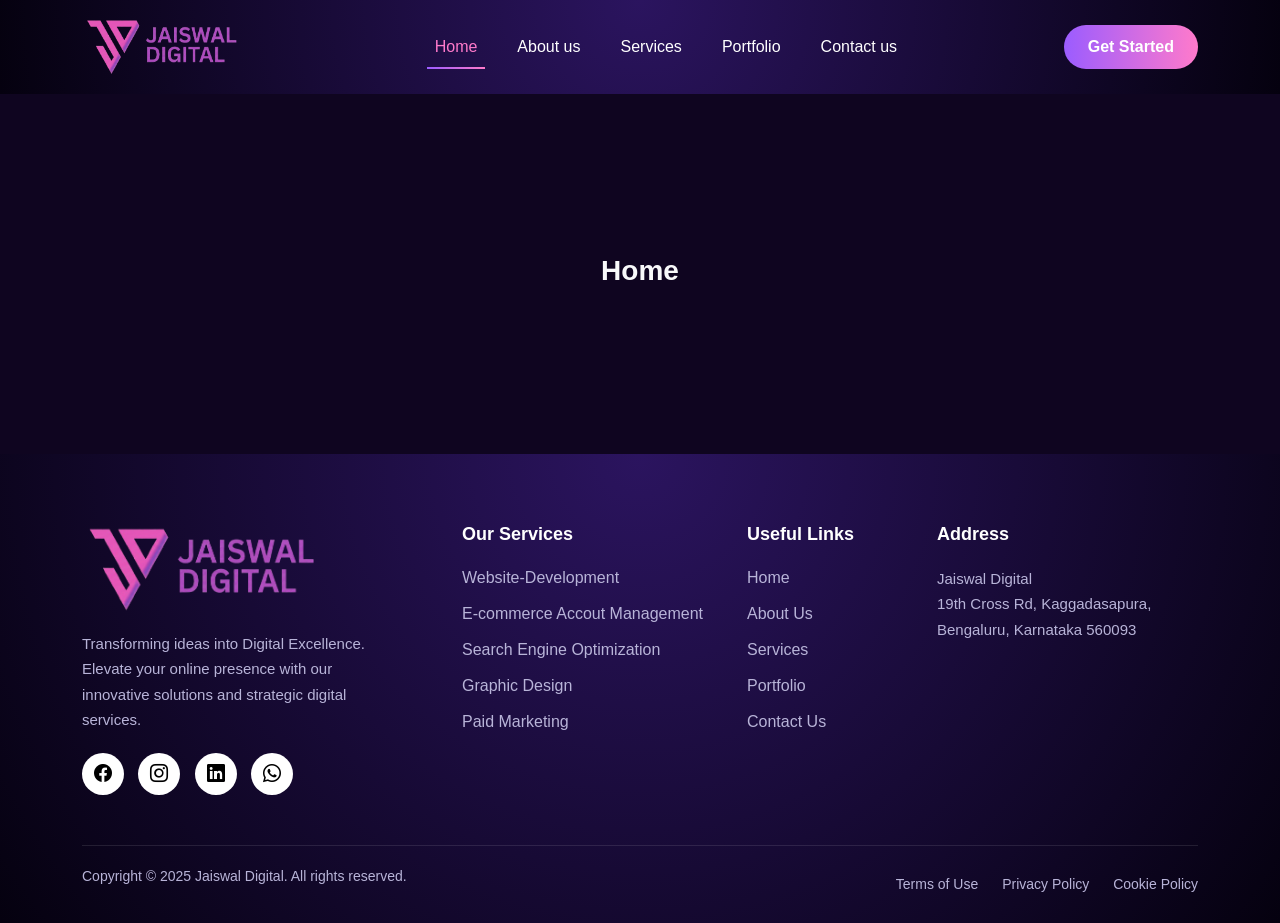
==== index.html @ f34f2f8d "create about and service page" ====
<!DOCTYPE html>
<html lang="en">

<head>
  <meta charset="UTF-8" />
  <meta http-equiv="X-UA-Compatible" content="IE=edge" />
  <meta name="viewport" content="width=device-width, initial-scale=1.0" />
  <meta name="description" content="Digital Marketing Agency and Ecommerce Management Services | Call now!" />
  <title>
    Digital Marketing Agency and Ecommerce Management Services | Jaiswal
    Digital
  </title>
  <link rel="icon" href="assets/images/favicon.ico" />
  <link rel="stylesheet" href="assets/css/bootstrap.min.css" />
  <link rel="stylesheet" href="assets/css/style.css" />
  <link href="https://cdn.jsdelivr.net/npm/bootstrap-icons/font/bootstrap-icons.css" rel="stylesheet" />
</head>

<body>
  <header class="header">
    <nav class="navbar navbar-expand-lg py-0">
      <div class="container">
        <!-- Logo -->
        <a class="navbar-brand d-flex align-items-center" href="index.html">
          <img src="assets/images/jaiswal-digital-logo.png" alt="Logo" class="logo" />
        </a>

        <!-- Mobile Toggle -->
        <button class="navbar-toggler text-white" type="button" data-bs-toggle="collapse" data-bs-target="#mainNavbar">
          <span class="navbar-toggler-icon"></span>
        </button>

        <!-- Menu -->
        <div class="collapse navbar-collapse justify-content-center" id="mainNavbar">
          <ul class="navbar-nav gap-lg-4">
            <li class="nav-item">
              <a class="nav-link active" href="index.html">Home</a>
            </li>

            <li class="nav-item">
              <a class="nav-link" href="about.html">About us</a>
            </li>

            <li class="nav-item">
              <a class="nav-link" href="services.html">Services</a>
            </li>

            <!-- <li class="nav-item dropdown">
                <a
                  class="nav-link dropdown-toggle"
                  href="#"
                  role="button"
                  data-bs-toggle="dropdown"
                >
                  Services
                </a>
                <ul class="dropdown-menu custom-dropdown">
                  <li>
                    <a class="dropdown-item" href="#">Website-Development</a>
                  </li>
                  <li>
                    <a class="dropdown-item" href="#"
                      >E-commerce Accout Management</a
                    >
                  </li>
                  <li>
                    <a class="dropdown-item" href="#">Graphic Designing</a>
                  </li>
                  <li>
                    <a class="dropdown-item" href="#"
                      >Search Engine Optimization</a
                    >
                  </li>
                  <li>
                    <a class="dropdown-item" href="#">Social Media Marketing</a>
                  </li>
                  <li><a class="dropdown-item" href="#">Paid Marketing</a></li>
                </ul>
              </li> -->

            <li class="nav-item">
              <a class="nav-link" href="portfolio.html">Portfolio</a>
            </li>

            <li class="nav-item">
              <a class="nav-link" href="contact.html">Contact us</a>
            </li>
          </ul>
        </div>

        <!-- Button -->
        <div class="d-none d-lg-block">
          <a href="#" class="btn gradient-btn">Get Started</a>
        </div>
      </div>
    </nav>
  </header>

  <Section class="hero-section min-vh-40 d-flex align-items-center">
    <div class=" container">
      <div class="row">
        <div class="col-12 text-center">
          <h1 class=" fs-3 text-light">Home</h1>
        </div>
      </div>
    </div>
  </Section>

  <footer class="footer">
    <div class="container">
      <div class="row gy-4">
        <!-- Brand Column -->
        <div class="col-lg-4 col-md-6">
          <div class="footer-brand">
            <div class="d-flex align-items-center mb-3">
              <img src="assets/images/jaiswal-digital-logo.png" alt="Jaiswal-digital" class="footer-logo" />
            </div>

            <p class="footer-text pe-lg-5">
              Transforming ideas into Digital Excellence. Elevate your online
              presence with our innovative solutions and strategic digital
              services.
            </p>

            <div class="footer-social">
              <a href="#"><i class="bi bi-facebook"></i></a>
              <a href="#"><i class="bi bi-instagram"></i></a>
              <a href="#"><i class="bi bi-linkedin"></i></a>
              <a href="#"><i class="bi bi-whatsapp"></i></a>
            </div>
          </div>
        </div>

        <!-- Services -->
        <div class="col-lg-3 col-md-6">
          <h5 class="footer-title">Our Services</h5>
          <ul class="footer-links">
            <li><a href="#">Website-Development</a></li>
            <li><a href="#">E-commerce Accout Management</a></li>
            <li><a href="#">Search Engine Optimization</a></li>
            <li><a href="#">Graphic Design</a></li>
            <li><a href="#">Paid Marketing</a></li>
          </ul>
        </div>

        <!-- Support -->
        <div class="col-lg-2 col-md-6">
          <h5 class="footer-title">Useful Links</h5>
          <ul class="footer-links">
            <li><a href="#">Home</a></li>
            <li><a href="#">About Us</a></li>
            <li><a href="#">Services</a></li>
            <li><a href="#">Portfolio</a></li>
            <li><a href="#">Contact Us</a></li>
          </ul>
        </div>

        <!-- Company -->
        <div class="col-lg-3 col-md-6">
          <h5 class="footer-title">Address</h5>
          <p class="footer-text">
            Jaiswal Digital <br />19th Cross Rd, Kaggadasapura,<br /> Bengaluru, Karnataka 560093
          </p>
        </div>
      </div>

      <!-- Bottom Bar -->
      <div class="footer-bottom">
        <p>Copyright © 2025 Jaiswal Digital. All rights reserved.</p>
        <div class="footer-policy">
          <a href="#">Terms of Use</a>
          <a href="#">Privacy Policy</a>
          <a href="#">Cookie Policy</a>
        </div>
      </div>
    </div>
  </footer>

  <script src="assets/js/bootstrap.bundle.min.js"></script>
  <script src="assets/js/main.js"></script>
</body>

</html>
---- assets/css/style.css ----
@import url("../fonts/poppins.css");

*,
*::before,
*::after {
    box-sizing: border-box;
    margin: 0;
    padding: 0;
}

body {
    font-family: "Poppins", sans-serif;
    background-color: #0F0520;
}

h1,
h2,
h3 {
    font-weight: 700;
}

p {
    font-weight: 400;
}

.line-through {
    text-decoration: line-through;
}

.text-decoration-none {
    text-decoration: none;
}

.min-vh-40 {
    min-height: 40vh;
}

/* HEADER BACKGROUND */
.header {
    background: radial-gradient(circle at top, #2b145f, #05010f);
    padding: 12px 0;
}

/* LOGO */
.logo {
    width: 10rem;
    height: auto;
    margin-right: 10px;
}

.brand-text {
    font-size: 22px;
    font-weight: 700;
    color: #fff;
}

/* NAV LINKS */
.navbar-nav .nav-link {
    color: #ffffff;
    font-weight: 500;
    position: relative;
}

.navbar-nav .nav-link.active,
.navbar-nav .nav-link:hover {
    color: #ff7acb;
}

.nav-link.active::after {
    content: "";
    position: absolute;
    bottom: -2px;
    left: 0;
    width: 100%;
    height: 2px;
    background: linear-gradient(90deg, #9b5cff, #ff7acb);
}

/* DROPDOWN */
.custom-dropdown {
    background: #2a243d;
    border-radius: 12px;
    padding: 10px;
    border: none;
}

.custom-dropdown .dropdown-item {
    color: #fff;
    padding: 10px 15px;
    border-radius: 8px;
}

.custom-dropdown .dropdown-item:hover {
    background: #3d345c;
    color: #ff7acb;
}

/* BUTTON */
.gradient-btn {
    padding: 10px 24px;
    border-radius: 30px;
    font-weight: 600;
    color: #fff;
    background: linear-gradient(90deg, #9b5cff, #ff7acb);
    border: none;
}

.gradient-btn:hover {
    opacity: 0.9;
    color: #fff;
}

/* MOBILE FIX */
.navbar-toggler {
    border-color: rgba(255, 255, 255, 0.2);
}

/* FOOTER */
.footer {
    background: radial-gradient(circle at top, #2b145f, #05010f);
    padding: 70px 0 0;
    color: #b8b4d8;
}

.footer-logo {
    width: 15rem;
    height: auto;
}

.footer-text {
    font-size: 15px;
    line-height: 1.7;
    margin-bottom: 20px;
}

/* TITLES */
.footer-title {
    color: #ffffff;
    font-size: 18px;
    margin-bottom: 20px;
    font-weight: 600;
}

/* LINKS */
.footer-links {
    list-style: none;
    padding: 0;
}

.footer-links li {
    margin-bottom: 12px;
}

.footer-links a {
    color: #b8b4d8;
    text-decoration: none;
    transition: 0.3s;
}

.footer-links a:hover {
    color: #ff7acb;
}

/* SOCIAL ICONS */
.footer-social a {
    display: inline-flex;
    align-items: center;
    justify-content: center;
    width: 42px;
    height: 42px;
    border-radius: 50%;
    background: #ffffff;
    color: #000;
    margin-right: 10px;
    font-size: 18px;
    transition: 0.3s;
}

.footer-social a:hover {
    background: linear-gradient(90deg, #9b5cff, #ff7acb);
    color: #fff;
}

/* BOTTOM BAR */
.footer-bottom {
    border-top: 1px solid rgba(255, 255, 255, 0.1);
    margin-top: 50px;
    padding: 20px 0;
    display: flex;
    flex-wrap: wrap;
    justify-content: space-between;
    align-items: center;
    font-size: 14px;
}

.footer-policy a {
    color: #b8b4d8;
    margin-left: 20px;
    text-decoration: none;
}

.footer-policy a:hover {
    color: #ff7acb;
}
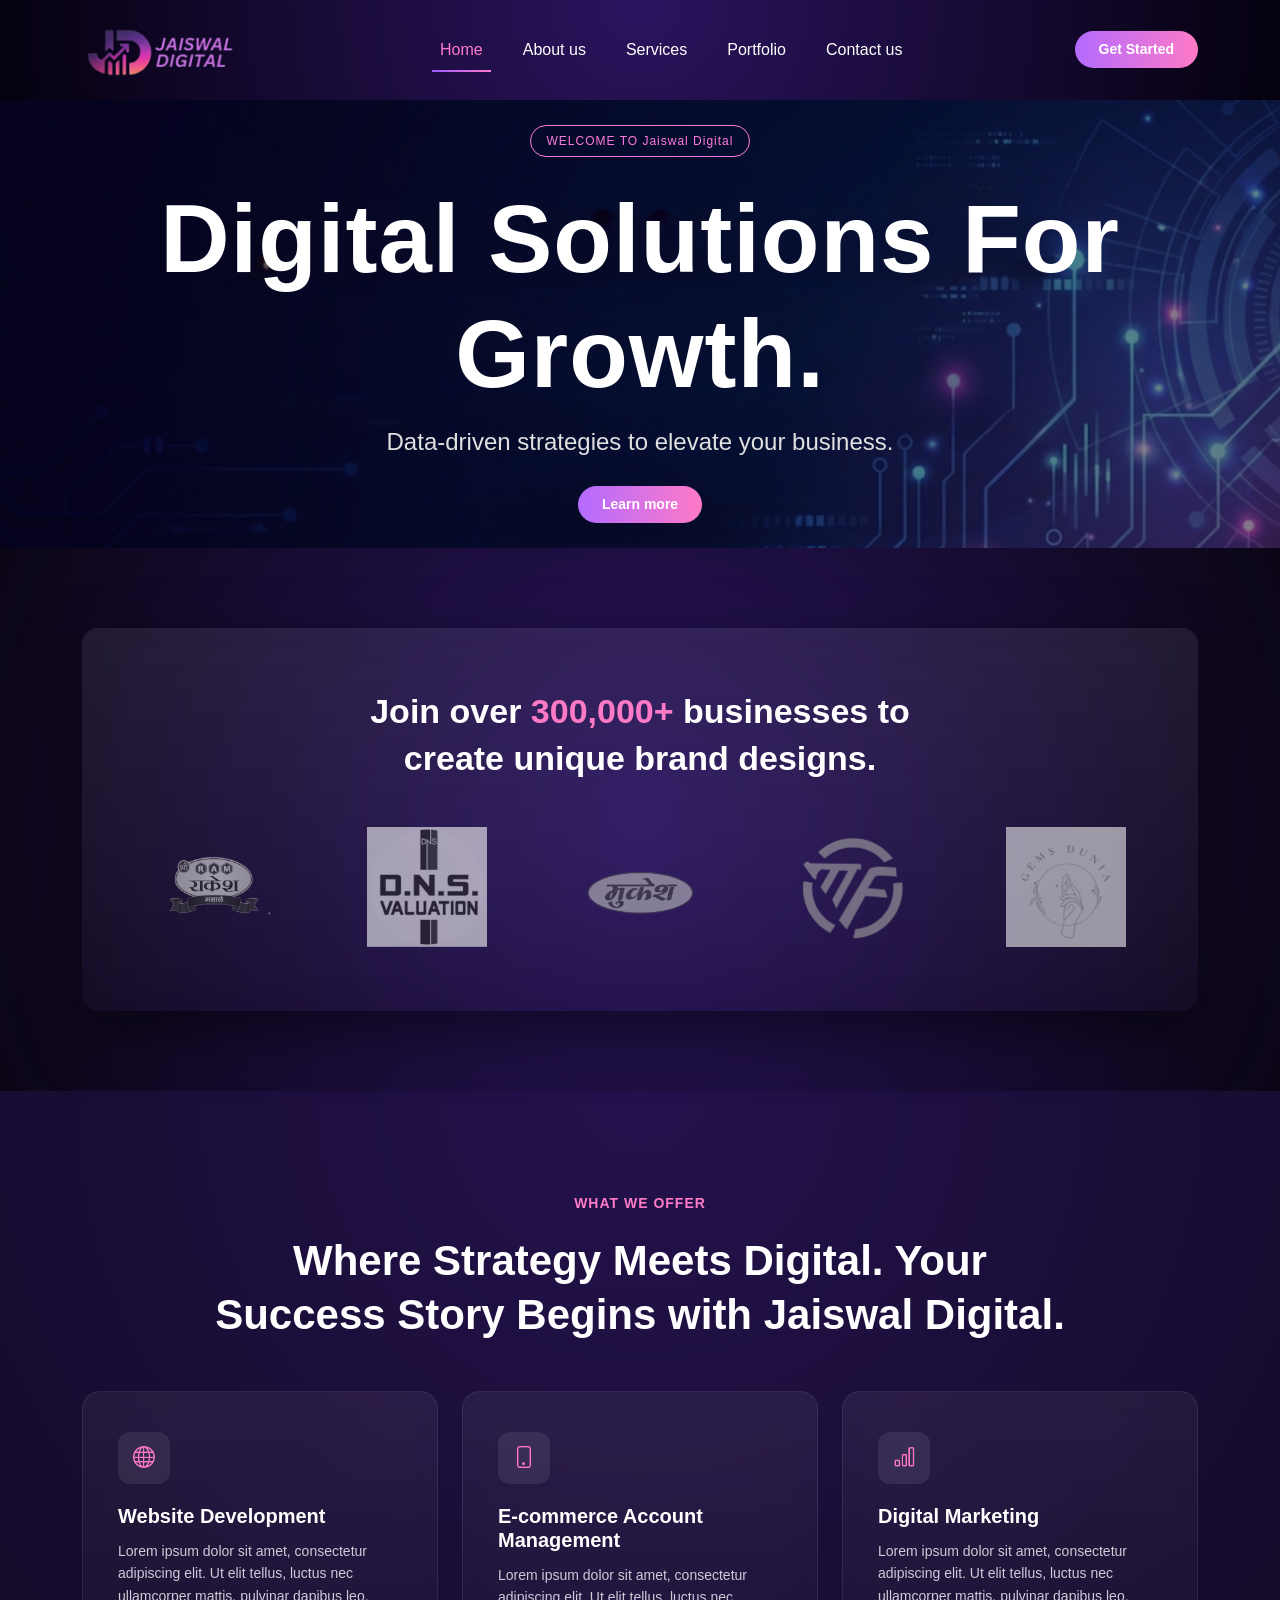
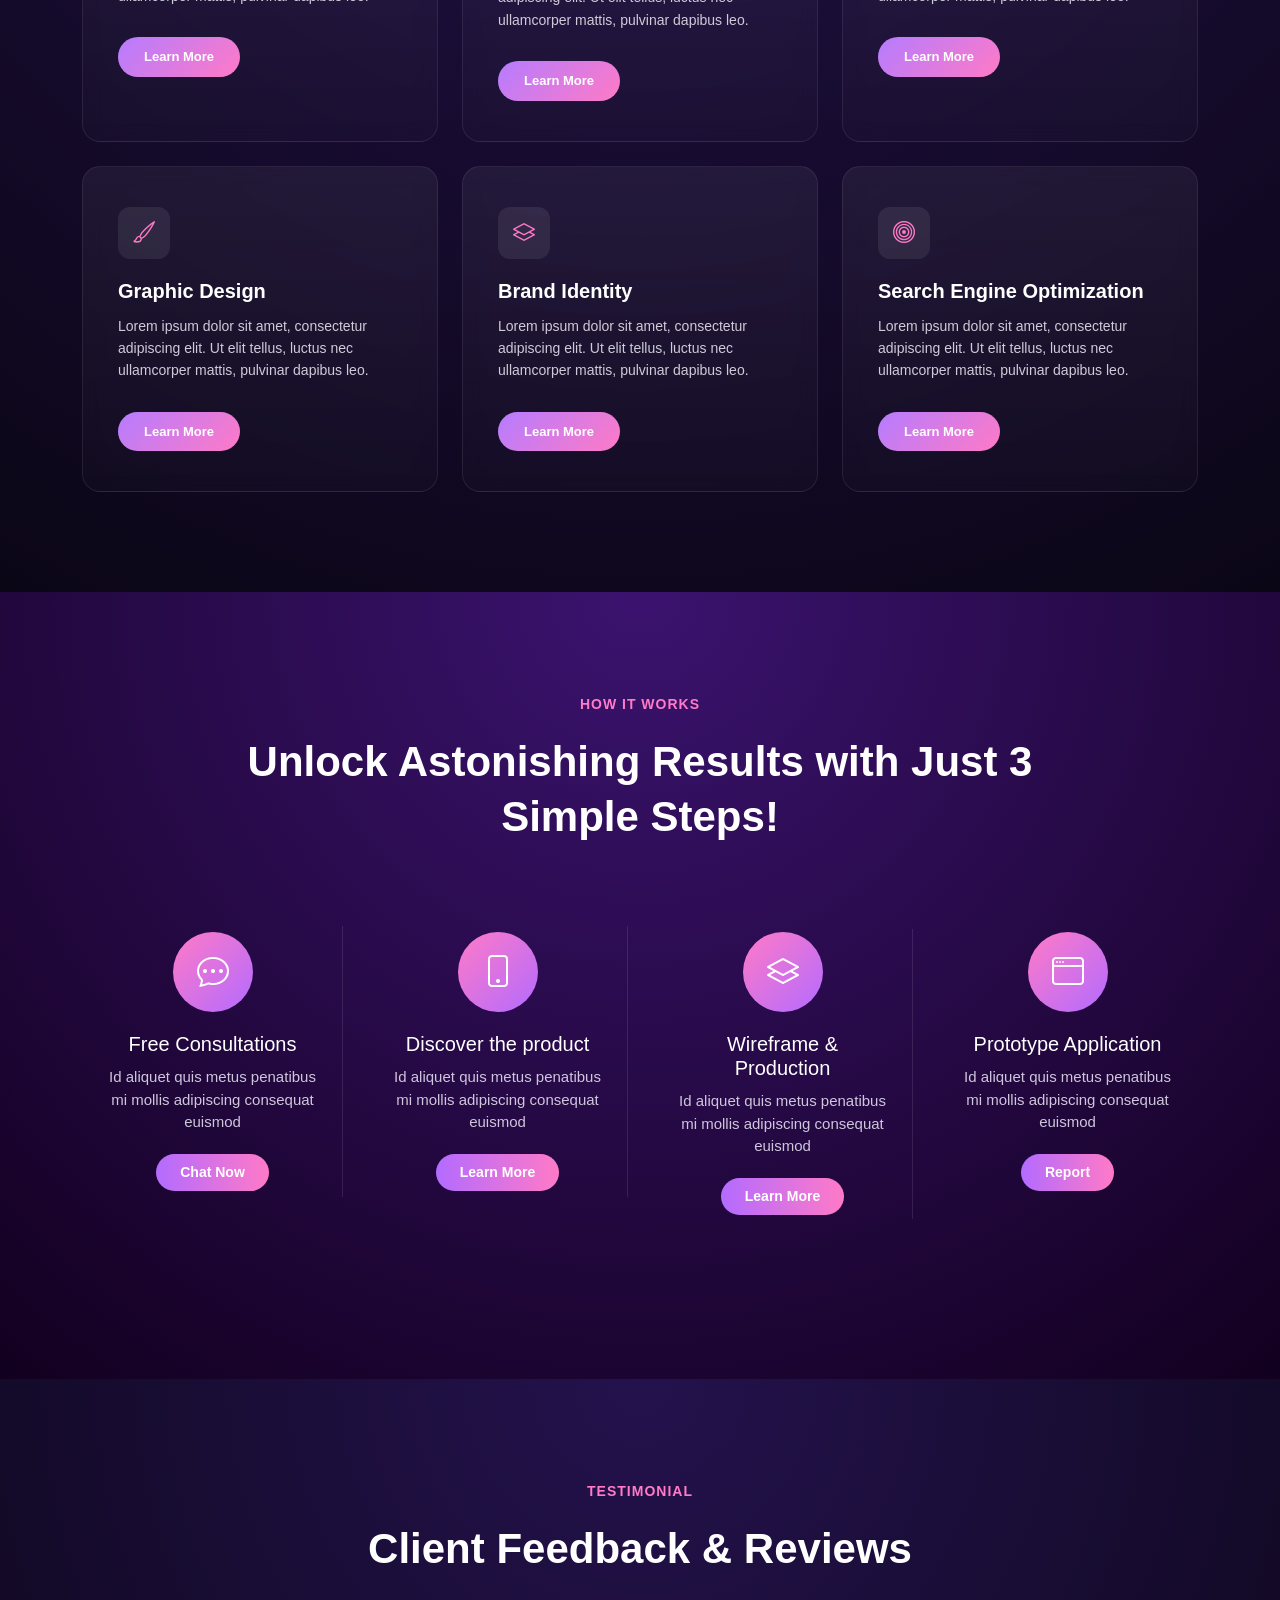
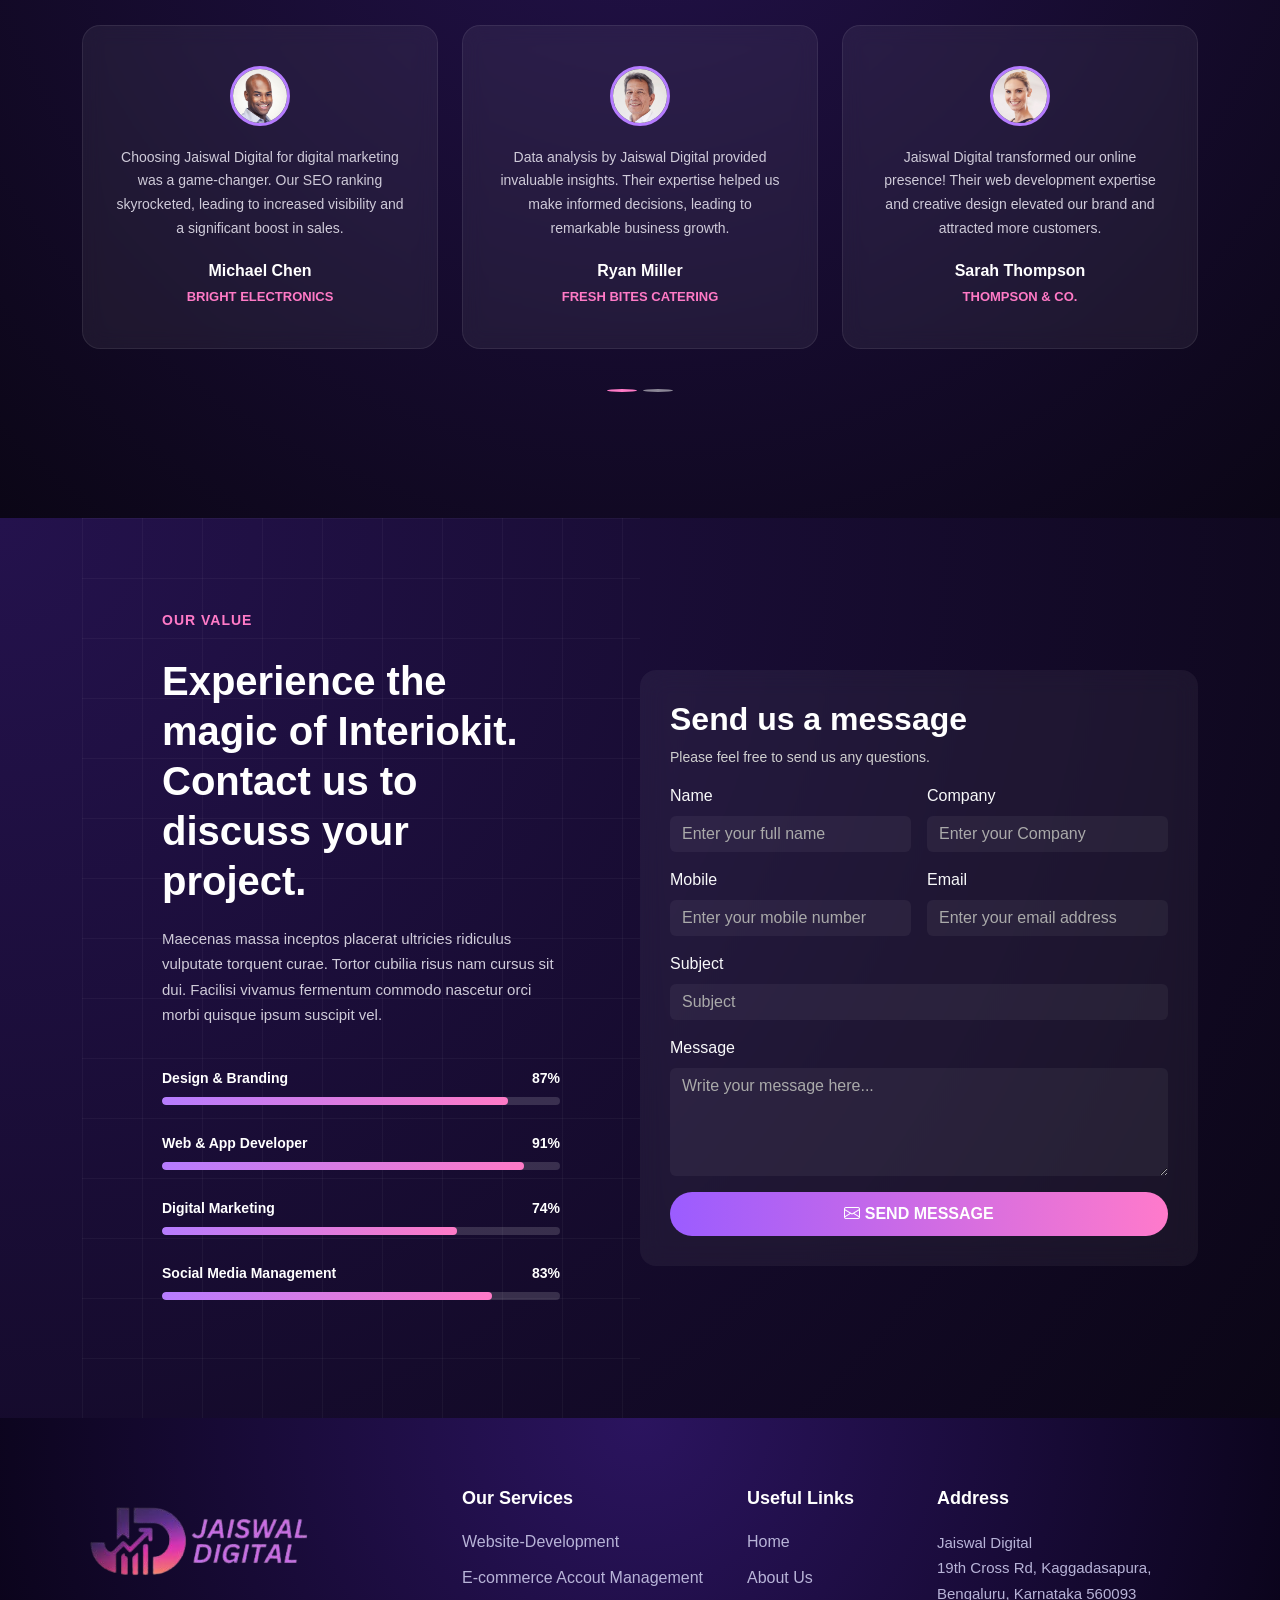
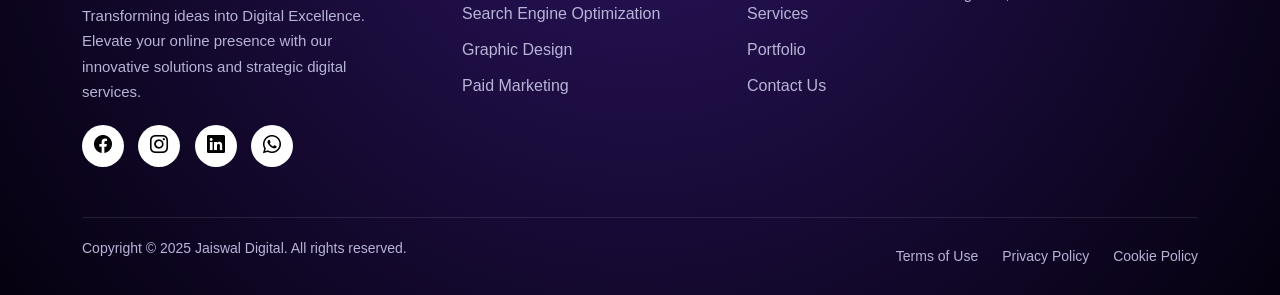
==== commit 92f2d08a: "home page create" ====
--- a/index.html
+++ b/index.html
@@ -1,51 +1,68 @@
 <!DOCTYPE html>
 <html lang="en">
-
-<head>
-  <meta charset="UTF-8" />
-  <meta http-equiv="X-UA-Compatible" content="IE=edge" />
-  <meta name="viewport" content="width=device-width, initial-scale=1.0" />
-  <meta name="description" content="Digital Marketing Agency and Ecommerce Management Services | Call now!" />
-  <title>
-    Digital Marketing Agency and Ecommerce Management Services | Jaiswal
-    Digital
-  </title>
-  <link rel="icon" href="assets/images/favicon.ico" />
-  <link rel="stylesheet" href="assets/css/bootstrap.min.css" />
-  <link rel="stylesheet" href="assets/css/style.css" />
-  <link href="https://cdn.jsdelivr.net/npm/bootstrap-icons/font/bootstrap-icons.css" rel="stylesheet" />
-</head>
-
-<body>
-  <header class="header">
-    <nav class="navbar navbar-expand-lg py-0">
-      <div class="container">
-        <!-- Logo -->
-        <a class="navbar-brand d-flex align-items-center" href="index.html">
-          <img src="assets/images/jaiswal-digital-logo.png" alt="Logo" class="logo" />
-        </a>
-
-        <!-- Mobile Toggle -->
-        <button class="navbar-toggler text-white" type="button" data-bs-toggle="collapse" data-bs-target="#mainNavbar">
-          <span class="navbar-toggler-icon"></span>
-        </button>
-
-        <!-- Menu -->
-        <div class="collapse navbar-collapse justify-content-center" id="mainNavbar">
-          <ul class="navbar-nav gap-lg-4">
-            <li class="nav-item">
-              <a class="nav-link active" href="index.html">Home</a>
-            </li>
-
-            <li class="nav-item">
-              <a class="nav-link" href="about.html">About us</a>
-            </li>
-
-            <li class="nav-item">
-              <a class="nav-link" href="services.html">Services</a>
-            </li>
-
-            <!-- <li class="nav-item dropdown">
+  <head>
+    <meta charset="UTF-8" />
+    <meta http-equiv="X-UA-Compatible" content="IE=edge" />
+    <meta name="viewport" content="width=device-width, initial-scale=1.0" />
+    <meta
+      name="description"
+      content="Digital Marketing Agency and Ecommerce Management Services | Call now!"
+    />
+    <title>
+      Digital Marketing Agency and Ecommerce Management Services | Jaiswal
+      Digital
+    </title>
+    <link rel="icon" href="assets/images/favicon.png" />
+    <link rel="stylesheet" href="assets/css/bootstrap.min.css" />
+    <link rel="stylesheet" href="assets/css/style.css" />
+    <link
+      href="https://cdn.jsdelivr.net/npm/bootstrap-icons/font/bootstrap-icons.css"
+      rel="stylesheet"
+    />
+  </head>
+
+  <body>
+    <header class="header">
+      <nav class="navbar navbar-expand-lg py-0">
+        <div class="container">
+          <!-- Logo -->
+          <a class="navbar-brand d-flex align-items-center" href="index.html">
+            <img
+              src="assets/images/jaiswal-digital-logo.png"
+              alt="Logo"
+              class="logo"
+            />
+          </a>
+
+          <!-- Mobile Toggle -->
+          <button
+            class="navbar-toggler text-white"
+            type="button"
+            data-bs-toggle="collapse"
+            data-bs-target="#mainNavbar"
+          >
+            <span class="navbar-toggler-icon"></span>
+          </button>
+
+          <!-- Menu -->
+          <div
+            class="collapse navbar-collapse justify-content-center"
+            id="mainNavbar"
+          >
+            <ul class="navbar-nav gap-lg-4">
+              <li class="nav-item">
+                <a class="nav-link active" href="index.html">Home</a>
+              </li>
+
+              <li class="nav-item">
+                <a class="nav-link" href="about.html">About us</a>
+              </li>
+
+              <li class="nav-item">
+                <a class="nav-link" href="services.html">Services</a>
+              </li>
+
+              <!-- <li class="nav-item dropdown">
                 <a
                   class="nav-link dropdown-toggle"
                   href="#"
@@ -78,106 +95,573 @@
                 </ul>
               </li> -->
 
-            <li class="nav-item">
-              <a class="nav-link" href="portfolio.html">Portfolio</a>
-            </li>
-
-            <li class="nav-item">
-              <a class="nav-link" href="contact.html">Contact us</a>
-            </li>
-          </ul>
-        </div>
-
-        <!-- Button -->
-        <div class="d-none d-lg-block">
-          <a href="#" class="btn gradient-btn">Get Started</a>
+              <li class="nav-item">
+                <a class="nav-link" href="portfolio.html">Portfolio</a>
+              </li>
+
+              <li class="nav-item">
+                <a class="nav-link" href="contact.html">Contact us</a>
+              </li>
+            </ul>
+          </div>
+
+          <!-- Button -->
+          <div class="d-none d-lg-block">
+            <a href="#" class="btn gradient-btn">Get Started</a>
+          </div>
+        </div>
+      </nav>
+    </header>
+
+    <section
+      class="hero-section min-vh-40 d-flex align-items-center justify-content-center"
+    >
+      <div class="container">
+        <div class="row">
+          <div class="col-12 text-center">
+            <span class="hero-badge mb-4 d-inline-block">
+              WELCOME TO Jaiswal Digital
+            </span>
+            <h1 class="hero-title">Digital Solutions For Growth.</h1>
+            <p class="hero-subtitle">Data-driven strategies to elevate your business.</p>
+            <div class="hero-buttons mt-4">
+              <div class="d-none d-lg-block">
+                <a href="#" class="btn gradient-btn">Learn more</a>
+              </div>
+            </div>
+          </div>
         </div>
       </div>
-    </nav>
-  </header>
-
-  <Section class="hero-section min-vh-40 d-flex align-items-center">
-    <div class=" container">
-      <div class="row">
-        <div class="col-12 text-center">
-          <h1 class=" fs-3 text-light">Home</h1>
-        </div>
+    </section>
+
+    <section class="trusted-section">
+    <div class="container">
+      <div class="trusted-box">
+
+        <h2 class="trusted-title">
+          Join over <span>300,000+</span> businesses to<br>
+          create unique brand designs.
+        </h2>
+
+        <div class="trusted-logos">
+          <img src="assets/images/rakesh-masala-logo.png" alt="Brand Logo">
+          <img src="assets/images/dns-valuation.jpeg" alt="Brand Logo">
+          <img src="assets/images/mukesh-logo.png" alt="Brand Logo">
+          <img src="assets/images/mobile-factory.png" alt="Brand Logo">
+          <img src="assets/images/gems-dunia-logo.avif" alt="Brand Logo">
+        </div>
+
       </div>
     </div>
-  </Section>
-
-  <footer class="footer">
-    <div class="container">
-      <div class="row gy-4">
-        <!-- Brand Column -->
-        <div class="col-lg-4 col-md-6">
-          <div class="footer-brand">
-            <div class="d-flex align-items-center mb-3">
-              <img src="assets/images/jaiswal-digital-logo.png" alt="Jaiswal-digital" class="footer-logo" />
+  </section>
+
+  <section class="services-cards-section">
+        <div class="container">
+
+            <!-- Section Heading -->
+            <div class="text-center mb-5">
+                <span class="section-tag">WHAT WE OFFER</span>
+                <h2 class="section-title">
+                    Where Strategy Meets Digital. Your<br>
+                    Success Story Begins with Jaiswal Digital.
+                </h2>
             </div>
 
-            <p class="footer-text pe-lg-5">
-              Transforming ideas into Digital Excellence. Elevate your online
-              presence with our innovative solutions and strategic digital
-              services.
-            </p>
-
-            <div class="footer-social">
-              <a href="#"><i class="bi bi-facebook"></i></a>
-              <a href="#"><i class="bi bi-instagram"></i></a>
-              <a href="#"><i class="bi bi-linkedin"></i></a>
-              <a href="#"><i class="bi bi-whatsapp"></i></a>
+            <!-- Cards -->
+            <div class="row g-4">
+
+                <!-- Card 1 -->
+                <div class="col-lg-4 col-md-6">
+
+
+                    <div class="service-card">
+
+                        <div class="service-icon">
+                            <i class="bi bi-globe"></i>
+                        </div>
+
+                        <h4>Website Development</h4>
+
+                        <p>
+                            Lorem ipsum dolor sit amet, consectetur adipiscing elit.
+                            Ut elit tellus, luctus nec ullamcorper mattis, pulvinar dapibus leo.
+                        </p>
+
+                        <a href="#" class="btn-service">Learn More</a>
+
+                    </div>
+
+
+                </div>
+
+                <!-- Card 2 -->
+                <div class="col-lg-4 col-md-6">
+                    <div class="service-card">
+                        <div class="service-icon">
+                            <i class="bi bi-phone"></i>
+                        </div>
+                        <h4>E-commerce Account Management</h4>
+                        <p>
+                            Lorem ipsum dolor sit amet, consectetur adipiscing elit.
+                            Ut elit tellus, luctus nec ullamcorper mattis, pulvinar dapibus leo.
+                        </p>
+                        <a href="#" class="btn-service">Learn More</a>
+                    </div>
+                </div>
+
+                <!-- Card 3 -->
+                <div class="col-lg-4 col-md-6">
+                    <div class="service-card">
+                        <div class="service-icon">
+                            <i class="bi bi-bar-chart"></i>
+                        </div>
+                        <h4>Digital Marketing</h4>
+                        <p>
+                            Lorem ipsum dolor sit amet, consectetur adipiscing elit.
+                            Ut elit tellus, luctus nec ullamcorper mattis, pulvinar dapibus leo.
+                        </p>
+                        <a href="#" class="btn-service">Learn More</a>
+                    </div>
+                </div>
+
+                <!-- Card 4 -->
+                <div class="col-lg-4 col-md-6">
+                    <div class="service-card">
+                        <div class="service-icon">
+                            <i class="bi bi-brush"></i>
+                        </div>
+                        <h4>Graphic Design</h4>
+                        <p>
+                            Lorem ipsum dolor sit amet, consectetur adipiscing elit.
+                            Ut elit tellus, luctus nec ullamcorper mattis, pulvinar dapibus leo.
+                        </p>
+                        <a href="#" class="btn-service">Learn More</a>
+                    </div>
+                </div>
+
+                <!-- Card 5 -->
+                <div class="col-lg-4 col-md-6">
+                    <div class="service-card">
+                        <div class="service-icon">
+                            <i class="bi bi-layers"></i>
+                        </div>
+                        <h4>Brand Identity</h4>
+                        <p>
+                            Lorem ipsum dolor sit amet, consectetur adipiscing elit.
+                            Ut elit tellus, luctus nec ullamcorper mattis, pulvinar dapibus leo.
+                        </p>
+                        <a href="#" class="btn-service">Learn More</a>
+                    </div>
+                </div>
+
+                <!-- Card 6 -->
+                <div class="col-lg-4 col-md-6">
+                    <div class="service-card">
+                        <div class="service-icon">
+                            <i class="bi bi-bullseye"></i>
+                        </div>
+                        <h4>Search Engine Optimization</h4>
+                        <p>
+                            Lorem ipsum dolor sit amet, consectetur adipiscing elit.
+                            Ut elit tellus, luctus nec ullamcorper mattis, pulvinar dapibus leo.
+                        </p>
+                        <a href="#" class="btn-service">Learn More</a>
+                    </div>
+                </div>
+
             </div>
-          </div>
-        </div>
-
-        <!-- Services -->
-        <div class="col-lg-3 col-md-6">
-          <h5 class="footer-title">Our Services</h5>
-          <ul class="footer-links">
-            <li><a href="#">Website-Development</a></li>
-            <li><a href="#">E-commerce Accout Management</a></li>
-            <li><a href="#">Search Engine Optimization</a></li>
-            <li><a href="#">Graphic Design</a></li>
-            <li><a href="#">Paid Marketing</a></li>
-          </ul>
-        </div>
-
-        <!-- Support -->
-        <div class="col-lg-2 col-md-6">
-          <h5 class="footer-title">Useful Links</h5>
-          <ul class="footer-links">
-            <li><a href="#">Home</a></li>
-            <li><a href="#">About Us</a></li>
-            <li><a href="#">Services</a></li>
-            <li><a href="#">Portfolio</a></li>
-            <li><a href="#">Contact Us</a></li>
-          </ul>
-        </div>
-
-        <!-- Company -->
-        <div class="col-lg-3 col-md-6">
-          <h5 class="footer-title">Address</h5>
-          <p class="footer-text">
-            Jaiswal Digital <br />19th Cross Rd, Kaggadasapura,<br /> Bengaluru, Karnataka 560093
+        </div>
+    </section>
+
+    <section class="how-it-works">
+  <div class="container text-center">
+    <span class="section-tag">HOW IT WORKS</span>
+    <h2 class="section-title">
+      Unlock Astonishing Results with Just 3<br />
+      Simple Steps!
+    </h2>
+
+    <div class="row mt-5">
+      <!-- Step 1 -->
+      <div class="col-lg-3 col-md-6 mb-4">
+        <div class="work-card">
+          <div class="icon-circle">
+            <i class="bi bi-chat-dots"></i>
+          </div>
+          <h5>Free Consultations</h5>
+          <p>
+            Id aliquet quis metus penatibus mi mollis adipiscing consequat
+            euismod
           </p>
+          <a href="#" class="btn gradient-btn">Chat Now</a>
         </div>
       </div>
 
-      <!-- Bottom Bar -->
-      <div class="footer-bottom">
-        <p>Copyright © 2025 Jaiswal Digital. All rights reserved.</p>
-        <div class="footer-policy">
-          <a href="#">Terms of Use</a>
-          <a href="#">Privacy Policy</a>
-          <a href="#">Cookie Policy</a>
+      <!-- Step 2 -->
+      <div class="col-lg-3 col-md-6 mb-4">
+        <div class="work-card">
+          <div class="icon-circle">
+            <i class="bi bi-phone"></i>
+          </div>
+          <h5>Discover the product</h5>
+          <p>
+            Id aliquet quis metus penatibus mi mollis adipiscing consequat
+            euismod
+          </p>
+          <a href="#" class="btn gradient-btn">Learn More</a>
+        </div>
+      </div>
+
+      <!-- Step 3 -->
+      <div class="col-lg-3 col-md-6 mb-4">
+        <div class="work-card">
+          <div class="icon-circle">
+            <i class="bi bi-layers"></i>
+          </div>
+          <h5>Wireframe & Production</h5>
+          <p>
+            Id aliquet quis metus penatibus mi mollis adipiscing consequat
+            euismod
+          </p>
+          <a href="#" class="btn gradient-btn">Learn More</a>
+        </div>
+      </div>
+
+      <!-- Step 4 -->
+      <div class="col-lg-3 col-md-6 mb-4">
+        <div class="work-card">
+          <div class="icon-circle">
+            <i class="bi bi-window"></i>
+          </div>
+          <h5>Prototype Application</h5>
+          <p>
+            Id aliquet quis metus penatibus mi mollis adipiscing consequat
+            euismod
+          </p>
+          <a href="#" class="btn gradient-btn">Report</a>
         </div>
       </div>
     </div>
-  </footer>
-
-  <script src="assets/js/bootstrap.bundle.min.js"></script>
-  <script src="assets/js/main.js"></script>
-</body>
-
-</html>+  </div>
+</section>
+
+<section class="testimonial-section">
+        <div class="container">
+
+            <!-- Heading -->
+            <div class="text-center mb-5">
+                <span class="section-tag">TESTIMONIAL</span>
+                <h2 class="section-title">Client Feedback &amp; Reviews</h2>
+            </div>
+
+            <!-- Carousel -->
+            <div id="testimonialCarousel" class="carousel slide" data-bs-ride="carousel">
+
+                <!-- Slides -->
+                <div class="carousel-inner">
+
+                    <!-- Slide 1 -->
+                    <div class="carousel-item active">
+                        <div class="row justify-content-center g-4">
+
+                            <div class="col-lg-4">
+                                <div class="testimonial-card">
+                                    <img src="./assets/images/team1.jpg" class="avatar" alt="">
+                                    <p>
+                                        Choosing Jaiswal Digital for digital marketing was a game-changer.
+                                        Our SEO ranking skyrocketed, leading to increased visibility
+                                        and a significant boost in sales.
+                                    </p>
+                                    <h5>Michael Chen</h5>
+                                    <span>BRIGHT ELECTRONICS</span>
+                                </div>
+                            </div>
+
+                            <div class="col-lg-4">
+                                <div class="testimonial-card">
+                                    <img src="./assets/images/team2.jpg" class="avatar" alt="">
+                                    <p>
+                                        Data analysis by Jaiswal Digital provided invaluable insights.
+                                        Their expertise helped us make informed decisions,
+                                        leading to remarkable business growth.
+                                    </p>
+                                    <h5>Ryan Miller</h5>
+                                    <span>FRESH BITES CATERING</span>
+                                </div>
+                            </div>
+
+                            <div class="col-lg-4">
+                                <div class="testimonial-card">
+                                    <img src="./assets/images/team3.jpg" class="avatar" alt="">
+                                    <p>
+                                        Jaiswal Digital transformed our online presence!
+                                        Their web development expertise and creative design
+                                        elevated our brand and attracted more customers.
+                                    </p>
+                                    <h5>Sarah Thompson</h5>
+                                    <span>THOMPSON &amp; CO.</span>
+                                </div>
+                            </div>
+
+                        </div>
+                    </div>
+
+                    <!-- Slide 2 (optional duplicate / new testimonials) -->
+                    <div class="carousel-item">
+                        <div class="row justify-content-center g-4">
+
+                            <div class="col-lg-4">
+                                <div class="testimonial-card">
+                                    <img src="./assets/images/team4.jpg" class="avatar" alt="">
+                                    <p>
+                                        Outstanding experience from start to finish.
+                                        Highly professional and result-oriented team.
+                                    </p>
+                                    <h5>Emily Watson</h5>
+                                    <span>STARTUP HUB</span>
+                                </div>
+                            </div>
+
+                            <div class="col-lg-4">
+                                <div class="testimonial-card">
+                                    <img src="./assets/images/testimonial-client1.jpg" class="avatar" alt="">
+                                    <p>
+                                        Their marketing strategies delivered real ROI.
+                                        We saw measurable growth within weeks.
+                                    </p>
+                                    <h5>Daniel Cruz</h5>
+                                    <span>GROWTH LAB</span>
+                                </div>
+                            </div>
+
+                            <div class="col-lg-4">
+                                <div class="testimonial-card">
+                                    <img src="./assets/images/team1.jpg" class="avatar" alt="">
+                                    <p>
+                                        Creative, reliable, and transparent.
+                                        Jaiswal Digital is our long-term digital partner.
+                                    </p>
+                                    <h5>Olivia Brown</h5>
+                                    <span>CREATIVE STUDIO</span>
+                                </div>
+                            </div>
+
+                        </div>
+                    </div>
+
+                </div>
+
+                <!-- Indicators -->
+                <div class="carousel-indicators testimonial-indicators">
+                    <button type="button" data-bs-target="#testimonialCarousel" data-bs-slide-to="0"
+                        class="active"></button>
+                    <button type="button" data-bs-target="#testimonialCarousel" data-bs-slide-to="1"></button>
+                </div>
+
+            </div>
+        </div>
+    </section>
+
+    <section class="skills-section">
+        <div class="container">
+            <div class="row g-0 align-items-stretch">
+
+                <!-- LEFT CONTENT -->
+                <div class="col-lg-6">
+                    <div class="skills-content">
+
+                        <span class="section-tag">OUR VALUE</span>
+
+                        <h2>
+                            Experience the magic of Interiokit.
+                            Contact us to discuss your project.
+                        </h2>
+
+                        <p class="skills-desc">
+                            Maecenas massa inceptos placerat ultricies ridiculus vulputate
+                            torquent curae. Tortor cubilia risus nam cursus sit dui.
+                            Facilisi vivamus fermentum commodo nascetur orci morbi
+                            quisque ipsum suscipit vel.
+                        </p>
+
+                        <!-- Progress Bars -->
+                        <div class="skill-item">
+                            <div class="skill-label">
+                                <span>Design &amp; Branding</span>
+                                <span>87%</span>
+                            </div>
+                            <div class="progress">
+                                <div class="progress-bar" style="width:87%"></div>
+                            </div>
+                        </div>
+
+                        <div class="skill-item">
+                            <div class="skill-label">
+                                <span>Web &amp; App Developer</span>
+                                <span>91%</span>
+                            </div>
+                            <div class="progress">
+                                <div class="progress-bar" style="width:91%"></div>
+                            </div>
+                        </div>
+
+                        <div class="skill-item">
+                            <div class="skill-label">
+                                <span>Digital Marketing</span>
+                                <span>74%</span>
+                            </div>
+                            <div class="progress">
+                                <div class="progress-bar" style="width:74%"></div>
+                            </div>
+                        </div>
+
+                        <div class="skill-item">
+                            <div class="skill-label">
+                                <span>Social Media Management</span>
+                                <span>83%</span>
+                            </div>
+                            <div class="progress">
+                                <div class="progress-bar" style="width:83%"></div>
+                            </div>
+                        </div>
+
+                    </div>
+                </div>
+
+                <!-- RIGHT IMAGE -->
+                <div class="col-lg-6 d-flex align-items-center">
+                    <div class="contact-form">
+                        <h2>Send us a message</h3>
+                            <p>Please feel free to send us any questions.</p>
+
+                            <form id="contactForm">
+                                <div class="row g-3">
+                                    <div class="col-md-6">
+                                        <label for="name" class="form-label text-light">Name</label>
+                                        <input type="text" placeholder="Enter your full name" class="form-control"
+                                            id="name" name="name" required>
+                                    </div>
+                                    <div class="col-md-6">
+                                        <label for="company" class="form-label text-light">Company</label>
+                                        <input type="text" placeholder="Enter your Company" class="form-control"
+                                            id="company" name="company">
+                                    </div>
+
+                                    <div class="col-md-6">
+                                        <label for="mobile" class="form-label text-light">Mobile</label>
+                                        <input type="tel" placeholder="Enter your mobile number" class="form-control"
+                                            id="mobile" name="mobile" required>
+                                    </div>
+                                    <div class="col-md-6">
+                                        <label for="email" class="form-label text-light">Email</label>
+                                        <input type="email" placeholder="Enter your email address" class="form-control"
+                                            id="email" name="email" required>
+                                    </div>
+
+                                    <div class="col-12">
+                                        <label for="subject" class="form-label text-light">Subject</label>
+                                        <input type="text" placeholder="Subject" class="form-control" id="subject"
+                                            name="subject">
+                                    </div>
+
+                                    <div class="col-12">
+                                        <label for="message" class="form-label text-light">Message</label>
+                                        <textarea rows="4" placeholder="Write your message here..." class="form-control"
+                                            id="message" name="message" required></textarea>
+                                    </div>
+
+                                    <div class="col-12">
+                                        <button class="btn-gradient w-100" type="submit">
+                                            <i class="bi bi-envelope"></i> SEND MESSAGE
+                                        </button>
+                                    </div>
+                                </div>
+                            </form>
+                    </div>
+                </div>
+
+            </div>
+        </div>
+    </section>
+
+
+
+    <footer class="footer">
+      <div class="container">
+        <div class="row gy-4">
+          <!-- Brand Column -->
+          <div class="col-lg-4 col-md-6">
+            <div class="footer-brand">
+              <div class="d-flex align-items-center mb-3">
+                <img
+                  src="assets/images/jaiswal-digital-logo.png"
+                  alt="Jaiswal-digital"
+                  class="footer-logo"
+                />
+              </div>
+
+              <p class="footer-text pe-lg-5">
+                Transforming ideas into Digital Excellence. Elevate your online
+                presence with our innovative solutions and strategic digital
+                services.
+              </p>
+
+              <div class="footer-social">
+                <a href="#"><i class="bi bi-facebook"></i></a>
+                <a href="#"><i class="bi bi-instagram"></i></a>
+                <a href="#"><i class="bi bi-linkedin"></i></a>
+                <a href="#"><i class="bi bi-whatsapp"></i></a>
+              </div>
+            </div>
+          </div>
+
+          <!-- Services -->
+          <div class="col-lg-3 col-md-6">
+            <h5 class="footer-title">Our Services</h5>
+            <ul class="footer-links">
+              <li><a href="#">Website-Development</a></li>
+              <li><a href="#">E-commerce Accout Management</a></li>
+              <li><a href="#">Search Engine Optimization</a></li>
+              <li><a href="#">Graphic Design</a></li>
+              <li><a href="#">Paid Marketing</a></li>
+            </ul>
+          </div>
+
+          <!-- Support -->
+          <div class="col-lg-2 col-md-6">
+            <h5 class="footer-title">Useful Links</h5>
+            <ul class="footer-links">
+              <li><a href="#">Home</a></li>
+              <li><a href="#">About Us</a></li>
+              <li><a href="#">Services</a></li>
+              <li><a href="#">Portfolio</a></li>
+              <li><a href="#">Contact Us</a></li>
+            </ul>
+          </div>
+
+          <!-- Company -->
+          <div class="col-lg-3 col-md-6">
+            <h5 class="footer-title">Address</h5>
+            <p class="footer-text">
+              Jaiswal Digital <br />19th Cross Rd, Kaggadasapura,<br />
+              Bengaluru, Karnataka 560093
+            </p>
+          </div>
+        </div>
+
+        <!-- Bottom Bar -->
+        <div class="footer-bottom">
+          <p>Copyright © 2025 Jaiswal Digital. All rights reserved.</p>
+          <div class="footer-policy">
+            <a href="#">Terms of Use</a>
+            <a href="#">Privacy Policy</a>
+            <a href="#">Cookie Policy</a>
+          </div>
+        </div>
+      </div>
+    </footer>
+
+    <script src="assets/js/bootstrap.bundle.min.js"></script>
+    <script src="assets/js/main.js"></script>
+  </body>
+</html>
--- a/assets/css/style.css
+++ b/assets/css/style.css
@@ -106,6 +106,7 @@
 }
 
 .gradient-btn:hover {
+    background: linear-gradient(90deg, #ff7acb, #9b5cff);
     opacity: 0.9;
     color: #fff;
 }
@@ -114,6 +115,452 @@
 .navbar-toggler {
     border-color: rgba(255, 255, 255, 0.2);
 }
+
+.hero-section {
+    min-height: 28rem;
+    background: url("../images/home-banner.png") center/cover no-repeat;
+    position: relative;
+}
+
+.hero-badge {
+  padding: 6px 16px;
+  border-radius: 50px;
+  font-size: 12px;
+  letter-spacing: 1px;
+  border: 1px solid #ff7adf;
+  color: #ff7adf;
+}
+
+.hero-section::before {
+    content: "";
+    position: absolute;
+    inset: 0;
+    background: rgba(10, 5, 25, 0.5);
+}
+
+.hero-section .container {
+    position: relative;
+    z-index: 2;
+}
+
+.hero-title {
+    font-size: 6rem;
+    font-weight: 700;
+    color: #ffffff;
+    letter-spacing: 1px;
+}
+
+.hero-subtitle {
+    margin-top: 12px;
+    font-size: 1.5rem;
+    color: #e0e0e0;
+    line-height: 1.6;
+}
+
+/* ================================
+   TRUSTED / BRANDS SECTION
+================================ */
+.trusted-section {
+    padding: 80px 0;
+    background: radial-gradient(circle at center, #2a145f, #0b0616);
+}
+
+.trusted-box {
+    background: linear-gradient(180deg,
+            rgba(255, 255, 255, 0.08),
+            rgba(255, 255, 255, 0.02));
+    border-radius: 16px;
+    padding: 60px 40px;
+    text-align: center;
+    backdrop-filter: blur(12px);
+    box-shadow: 0 20px 60px rgba(0, 0, 0, 0.5);
+}
+
+.trusted-title {
+    color: #ffffff;
+    font-size: 34px;
+    font-weight: 700;
+    line-height: 1.4;
+    margin-bottom: 40px;
+}
+
+.trusted-title span {
+    color: #ff7ac6;
+}
+
+.trusted-logos {
+    display: grid;
+    grid-template-columns: repeat(auto-fit, minmax(120px, 1fr));
+    gap: 30px;
+    align-items: center;
+}
+
+.trusted-logos img {
+    max-width: 120px;
+    margin: auto;
+    opacity: 0.6;
+    filter: grayscale(100%);
+    transition: all 0.3s ease;
+}
+
+.trusted-logos img:hover {
+    opacity: 1;
+    filter: grayscale(0%);
+    transform: scale(1.05);
+}
+
+.services-cards-section {
+    padding: 100px 0;
+    background: radial-gradient(circle at top, #24124d, #0b0616);
+}
+
+.section-tag {
+    display: inline-block;
+    margin-bottom: 10px;
+    color: #ff7ac6;
+    font-size: 13px;
+    font-weight: 600;
+    letter-spacing: 1px;
+}
+
+.section-title {
+    color: #ffffff;
+    font-size: 36px;
+    font-weight: 700;
+    line-height: 1.3;
+}
+
+
+.service-card {
+    height: 100%;
+    padding: 40px 35px;
+    border-radius: 18px;
+    background: linear-gradient(180deg,
+            rgba(255, 255, 255, 0.06),
+            rgba(255, 255, 255, 0.02));
+    border: 1px solid rgba(255, 255, 255, 0.08);
+    backdrop-filter: blur(10px);
+    transition: all 0.35s ease;
+}
+
+/* Hover & Active State */
+.service-card:hover,
+.service-card.active {
+    border-color: #b57cff;
+    /* one border only */
+    box-shadow: 0 2px 20px rgba(181, 124, 255, 0.35);
+    /* glow */
+    transform: translateY(-10px);
+}
+
+/* ======================================
+   ICON
+====================================== */
+.service-icon {
+    width: 52px;
+    height: 52px;
+    background: rgba(255, 255, 255, 0.08);
+    border-radius: 12px;
+    display: flex;
+    align-items: center;
+    justify-content: center;
+    margin-bottom: 20px;
+}
+
+.service-icon i {
+    font-size: 22px;
+    color: #ff7ac6;
+    transition: color 0.3s ease;
+}
+
+/* Icon color change on hover */
+.service-card:hover .service-icon i {
+    color: #b57cff;
+}
+
+/* ======================================
+   CARD CONTENT
+====================================== */
+.service-card h4 {
+    margin-bottom: 12px;
+    color: #ffffff;
+    font-size: 20px;
+    font-weight: 600;
+}
+
+.service-card p {
+    margin-bottom: 30px;
+    color: #cfcbd9;
+    font-size: 14px;
+    line-height: 1.6;
+}
+
+/* ======================================
+   BUTTON
+====================================== */
+.btn-service {
+    display: inline-block;
+    padding: 10px 26px;
+    border-radius: 25px;
+    background: linear-gradient(135deg, #b57cff, #ff7ac6);
+    color: #ffffff;
+    font-size: 13px;
+    font-weight: 600;
+    text-decoration: none;
+    transition: transform 0.3s ease;
+}
+
+.btn-service:hover {
+    transform: translateY(-2px);
+}
+
+.how-it-works {
+  padding: 100px 0;
+  background: radial-gradient(circle at top, #3b136f, #12001f);
+  color: #fff;
+}
+
+.section-tag {
+  color: #ff7ac7;
+  font-weight: 600;
+  letter-spacing: 1px;
+  font-size: 14px;
+}
+
+.section-title {
+  font-size: 42px;
+  font-weight: 700;
+  margin-top: 10px;
+}
+
+.work-card {
+  position: relative;
+  padding: 40px 25px;
+}
+
+.work-card::after {
+  content: "";
+  position: absolute;
+  top: 10%;
+  right: 0;
+  width: 1px;
+  height: 80%;
+  background: rgba(255, 255, 255, 0.1);
+}
+
+.col-lg-3:last-child .work-card::after {
+  display: none;
+}
+
+.icon-circle {
+  width: 80px;
+  height: 80px;
+  background: linear-gradient(135deg, #ff7ac7, #b36bff);
+  border-radius: 50%;
+  display: flex;
+  align-items: center;
+  justify-content: center;
+  margin: 0 auto 20px;
+}
+
+.icon-circle i {
+  font-size: 32px;
+  color: #fff;
+}
+
+.work-card h5 {
+  font-size: 20px;
+  margin-bottom: 10px;
+}
+
+.work-card p {
+  font-size: 15px;
+  color: #cfc6dc;
+  margin-bottom: 20px;
+}
+
+.gradient-btn {
+  padding: 8px 24px;
+  border-radius: 30px;
+  font-size: 14px;
+  color: #fff;
+  background: linear-gradient(90deg, #b36bff, #ff7ac7);
+  border: none;
+}
+
+
+
+.gradient-btn:hover {
+background: linear-gradient(90deg, #ff7acb, #9b5cff);
+  opacity: 0.9;
+  color: #fff;
+}
+
+.testimonial-section {
+    padding: 100px 0;
+    background: radial-gradient(circle at top, #24124d, #0b0616);
+}
+
+.testimonial-card {
+    background: rgba(255, 255, 255, 0.06);
+    border-radius: 18px;
+    padding: 40px 30px;
+    text-align: center;
+    color: #fff;
+    height: 100%;
+    backdrop-filter: blur(10px);
+    border: 1px solid rgba(255, 255, 255, 0.08);
+}
+
+/* Avatar */
+.testimonial-card .avatar {
+    width: 60px;
+    height: 60px;
+    border-radius: 50%;
+    object-fit: cover;
+    margin-bottom: 20px;
+    border: 3px solid #b57cff;
+}
+
+/* Text */
+.testimonial-card p {
+    font-size: 14px;
+    line-height: 1.7;
+    color: #cfcbd9;
+    margin-bottom: 20px;
+}
+
+.testimonial-card h5 {
+    margin-bottom: 4px;
+    font-size: 16px;
+    font-weight: 600;
+}
+
+.testimonial-card span {
+    font-size: 13px;
+    font-weight: 600;
+    color: #ff7ac6;
+}
+
+/* Indicators */
+.testimonial-indicators {
+    position: relative;
+    margin-top: 30px;
+}
+
+.testimonial-indicators button {
+    width: 1px;
+    height: 1px;
+    border-radius: 50%;
+    background-color: #777;
+}
+
+.testimonial-indicators .active {
+    background-color: #ff7ac6;
+}
+
+.skills-section {
+    background: radial-gradient(circle at top left, #24124d, #0b0616);
+}
+
+/* Left Content */
+.skills-content {
+    padding: 90px 80px;
+    height: 100%;
+    color: #ffffff;
+    background-image:
+        linear-gradient(rgba(255, 255, 255, 0.04) 1px,
+            transparent 1px),
+        linear-gradient(90deg,
+            rgba(255, 255, 255, 0.04) 1px,
+            transparent 1px);
+    background-size: 60px 60px;
+}
+
+.skills-content h2 {
+    font-size: 40px;
+    font-weight: 700;
+    line-height: 1.25;
+    margin: 15px 0 20px;
+}
+
+.skills-desc {
+    color: #cfcbd9;
+    font-size: 15px;
+    line-height: 1.7;
+    margin-bottom: 40px;
+}
+
+/* Skill Item */
+.skill-item {
+    margin-bottom: 28px;
+}
+
+.skill-label {
+    display: flex;
+    justify-content: space-between;
+    margin-bottom: 8px;
+    font-size: 14px;
+    font-weight: 600;
+}
+
+/* Progress Bar */
+.progress {
+    height: 8px;
+    background: rgba(255, 255, 255, 0.15);
+    border-radius: 10px;
+    overflow: hidden;
+}
+
+.progress-bar {
+    height: 100%;
+    background: linear-gradient(135deg, #b57cff, #ff7ac6);
+    border-radius: 10px;
+}
+
+.contact-form {
+    background: rgba(255, 255, 255, 0.05);
+    backdrop-filter: blur(12px);
+    padding: 30px;
+    border-radius: 16px;
+    color: #fff;
+}
+
+.contact-form h3 {
+    margin-bottom: 10px;
+}
+
+.contact-form p {
+    color: #cfcfcf;
+    font-size: 14px;
+}
+
+.contact-form .form-control {
+    background: rgba(255, 255, 255, 0.05);
+    border: none;
+    color: #fff;
+}
+
+.contact-form .form-control::placeholder {
+    color: #aaa;
+}
+
+.btn-gradient {
+    padding: 10px 24px;
+    border-radius: 30px;
+    font-weight: 600;
+    color: #fff;
+    background: linear-gradient(90deg, #9b5cff, #ff7acb);
+    border: none;
+}
+
+.btn-gradient:hover {
+    background: linear-gradient(90deg, #ff7acb, #9b5cff);
+    opacity: 0.9;
+    color: #fff;
+}
+
+
 
 /* FOOTER */
 .footer {
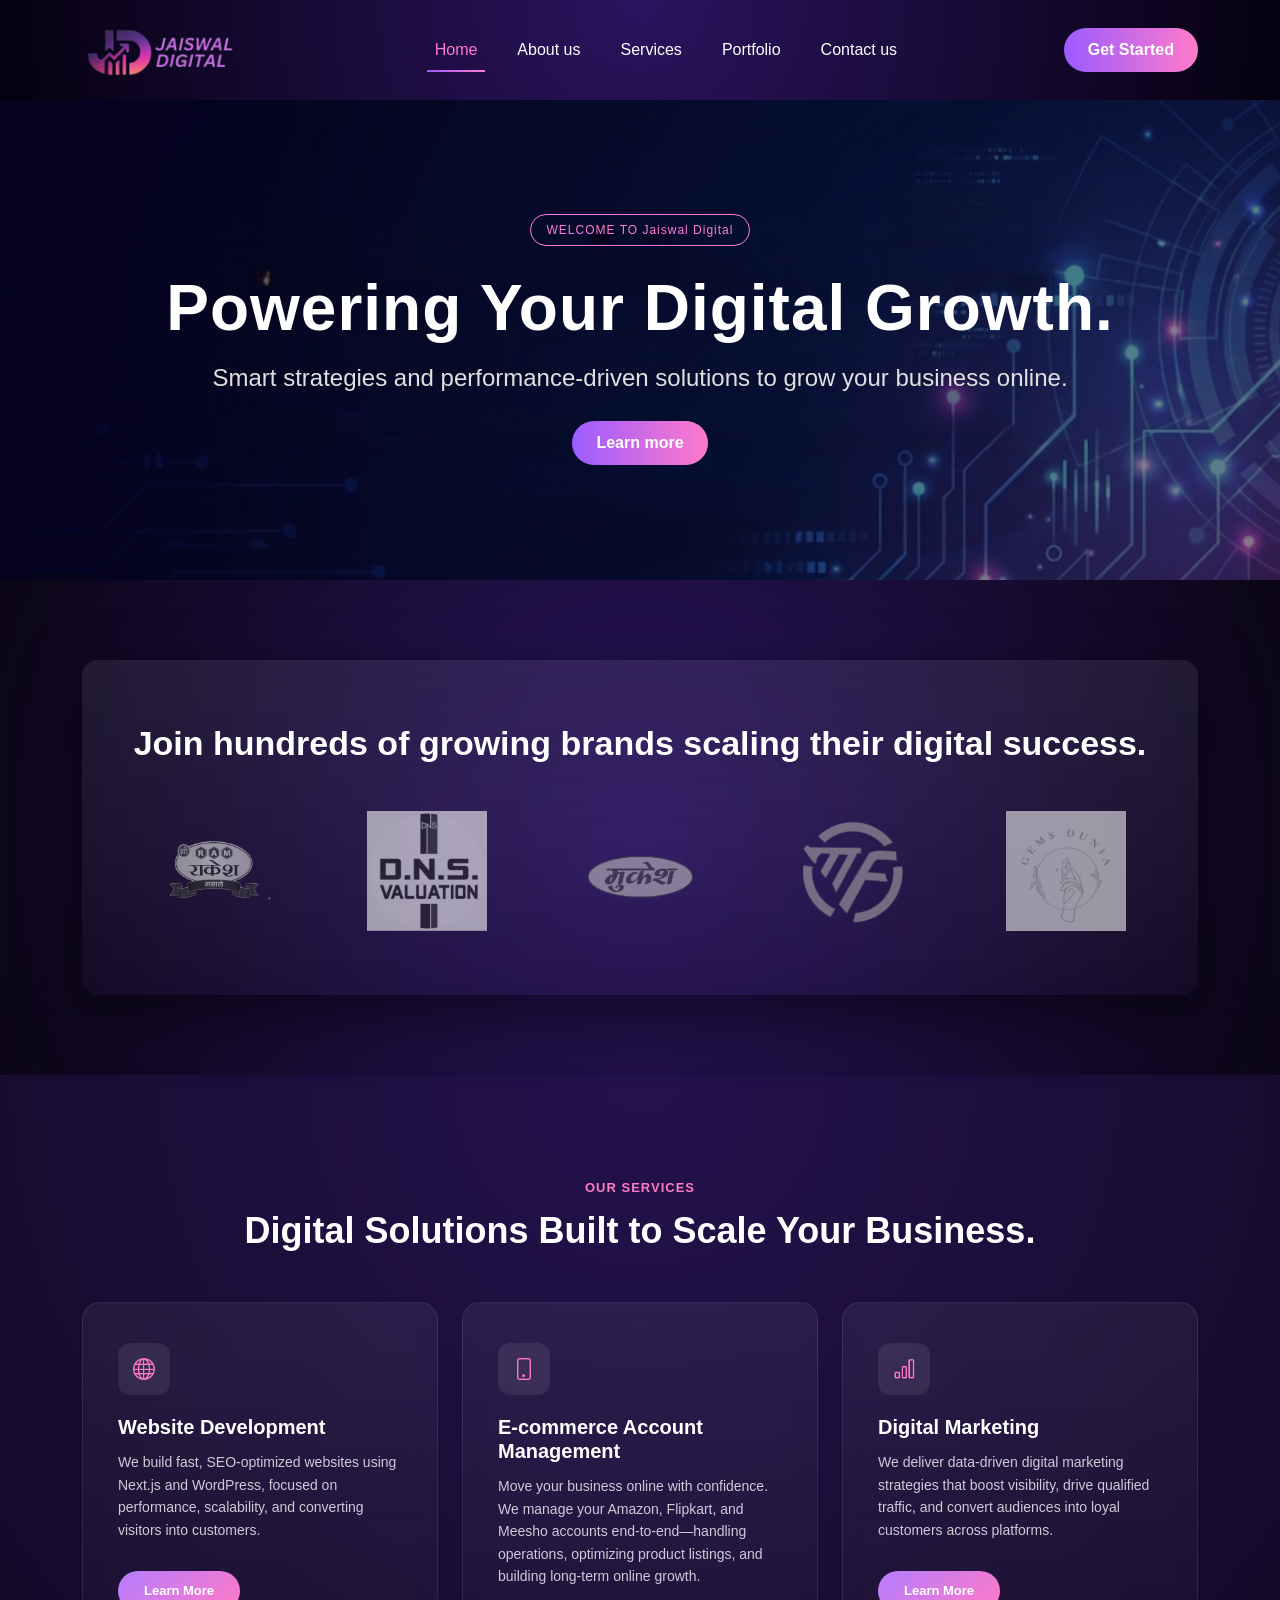
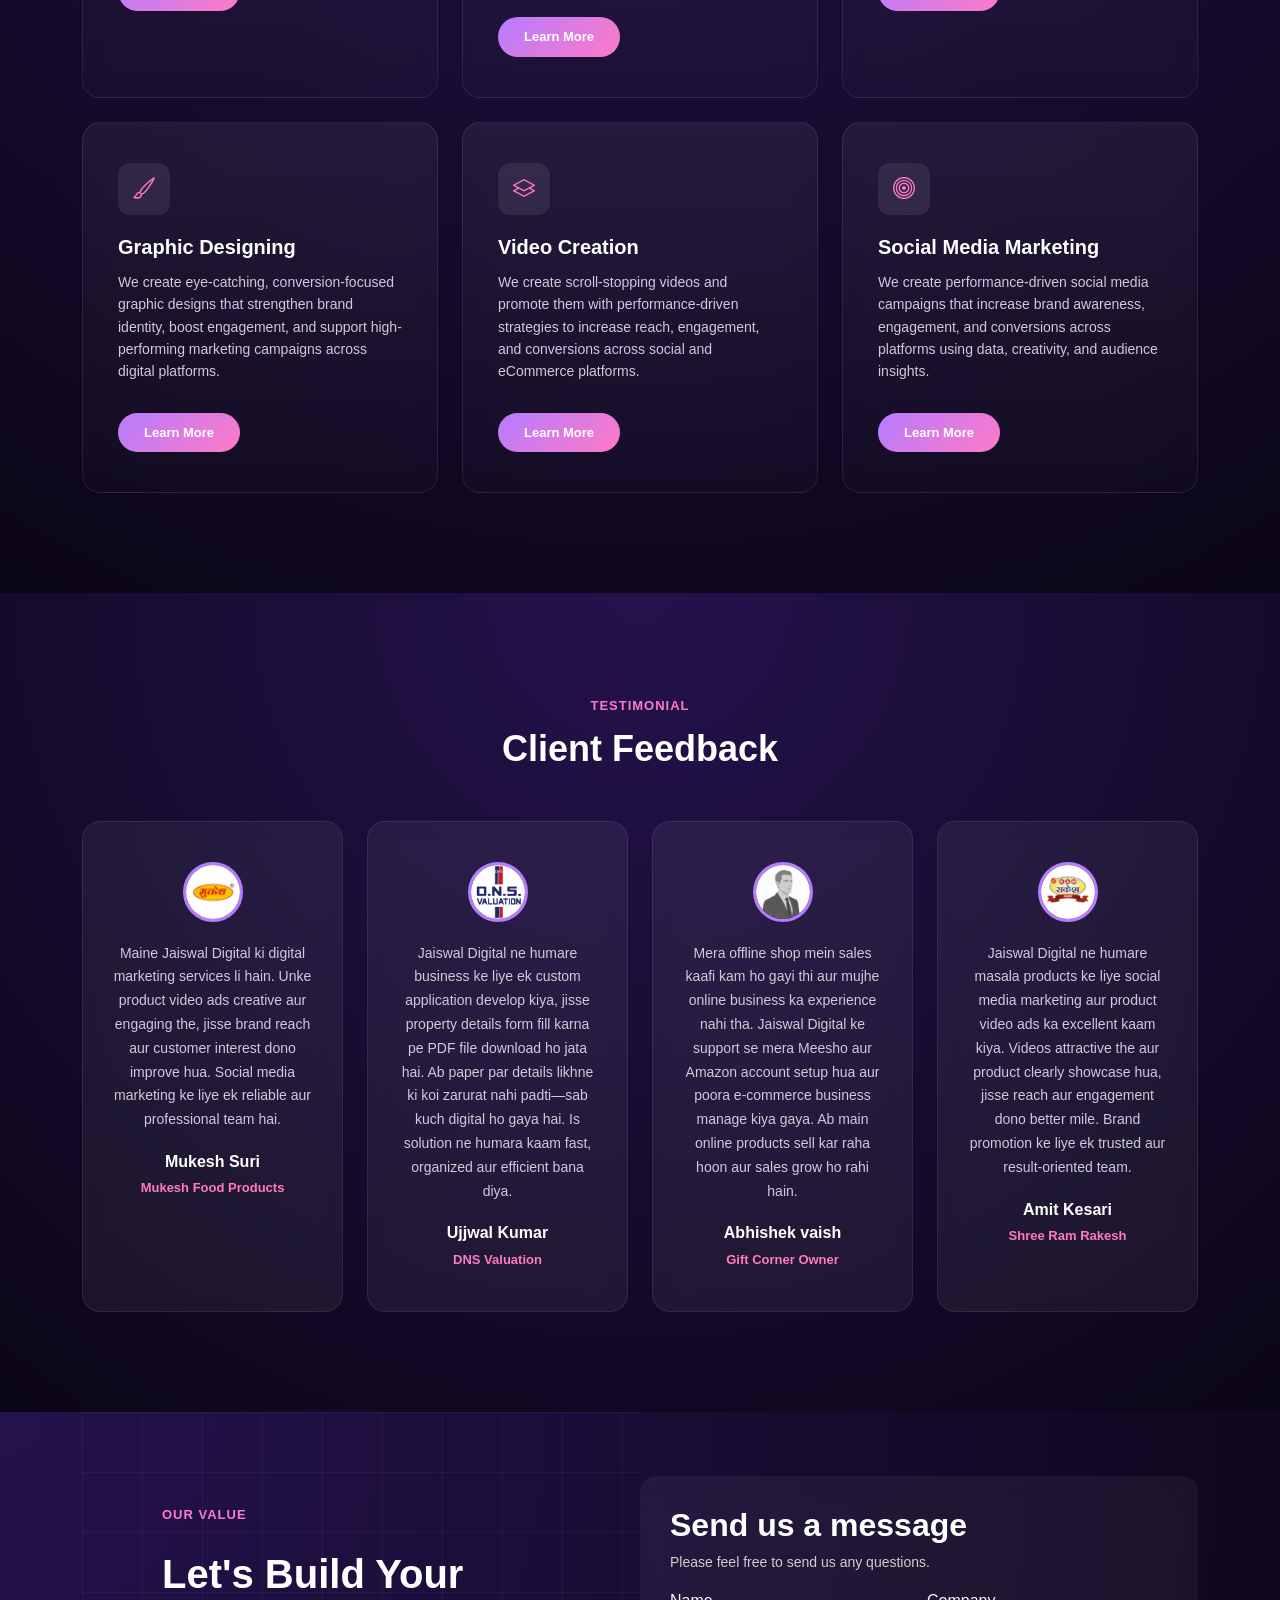
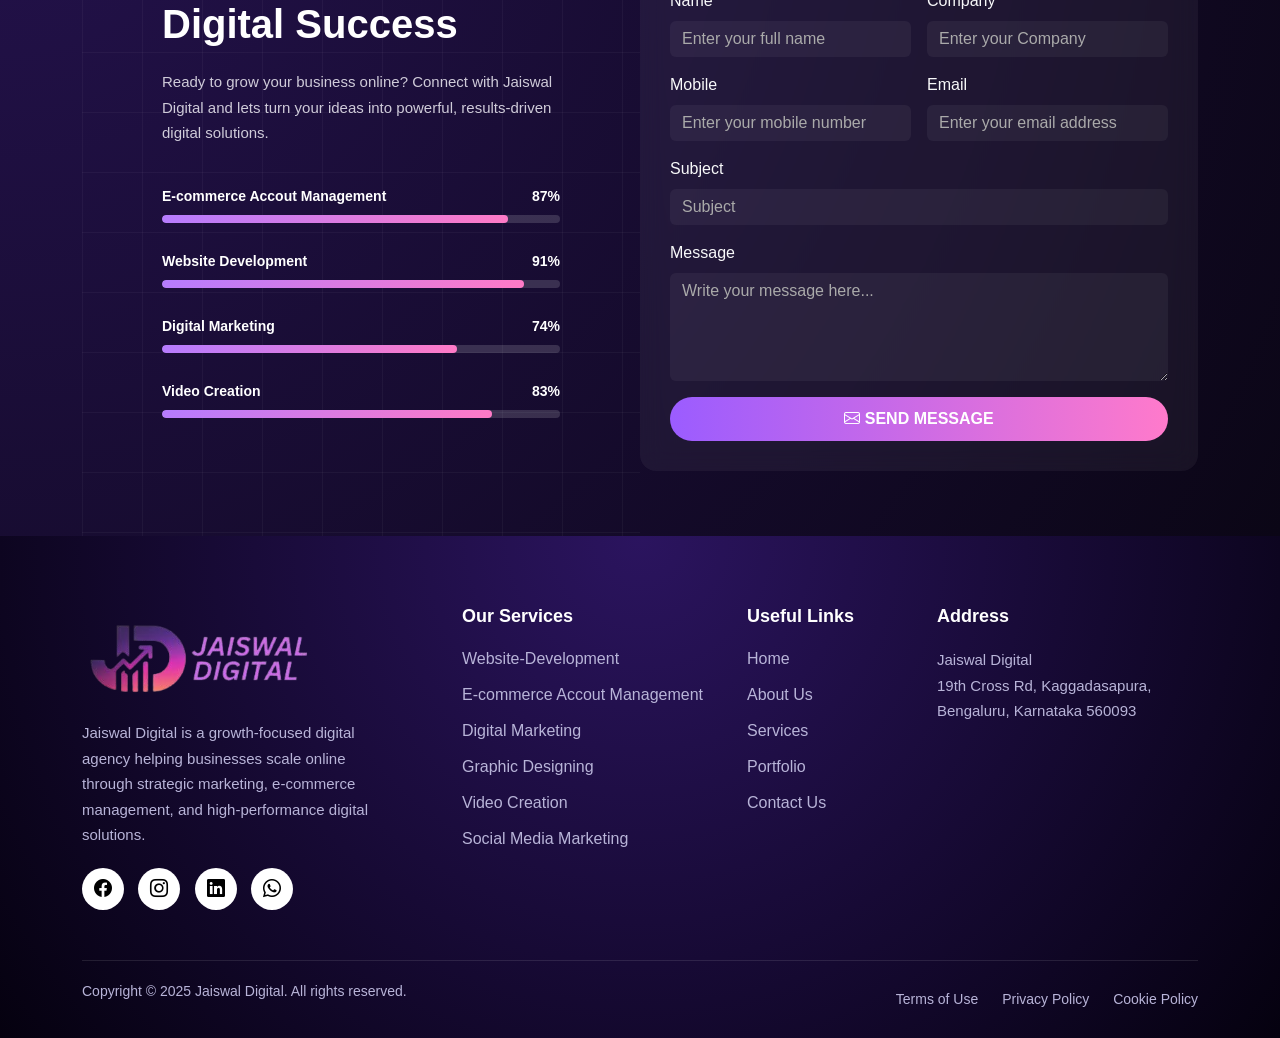
==== commit 3e264a80: "content update" ====
--- a/index.html
+++ b/index.html
@@ -1,68 +1,51 @@
 <!DOCTYPE html>
 <html lang="en">
-  <head>
-    <meta charset="UTF-8" />
-    <meta http-equiv="X-UA-Compatible" content="IE=edge" />
-    <meta name="viewport" content="width=device-width, initial-scale=1.0" />
-    <meta
-      name="description"
-      content="Digital Marketing Agency and Ecommerce Management Services | Call now!"
-    />
-    <title>
-      Digital Marketing Agency and Ecommerce Management Services | Jaiswal
-      Digital
-    </title>
-    <link rel="icon" href="assets/images/favicon.png" />
-    <link rel="stylesheet" href="assets/css/bootstrap.min.css" />
-    <link rel="stylesheet" href="assets/css/style.css" />
-    <link
-      href="https://cdn.jsdelivr.net/npm/bootstrap-icons/font/bootstrap-icons.css"
-      rel="stylesheet"
-    />
-  </head>
-
-  <body>
-    <header class="header">
-      <nav class="navbar navbar-expand-lg py-0">
-        <div class="container">
-          <!-- Logo -->
-          <a class="navbar-brand d-flex align-items-center" href="index.html">
-            <img
-              src="assets/images/jaiswal-digital-logo.png"
-              alt="Logo"
-              class="logo"
-            />
-          </a>
-
-          <!-- Mobile Toggle -->
-          <button
-            class="navbar-toggler text-white"
-            type="button"
-            data-bs-toggle="collapse"
-            data-bs-target="#mainNavbar"
-          >
-            <span class="navbar-toggler-icon"></span>
-          </button>
-
-          <!-- Menu -->
-          <div
-            class="collapse navbar-collapse justify-content-center"
-            id="mainNavbar"
-          >
-            <ul class="navbar-nav gap-lg-4">
-              <li class="nav-item">
-                <a class="nav-link active" href="index.html">Home</a>
-              </li>
-
-              <li class="nav-item">
-                <a class="nav-link" href="about.html">About us</a>
-              </li>
-
-              <li class="nav-item">
-                <a class="nav-link" href="services.html">Services</a>
-              </li>
-
-              <!-- <li class="nav-item dropdown">
+
+<head>
+  <meta charset="UTF-8" />
+  <meta http-equiv="X-UA-Compatible" content="IE=edge" />
+  <meta name="viewport" content="width=device-width, initial-scale=1.0" />
+  <meta name="description" content="Digital Marketing Agency and Ecommerce Management Services | Call now!" />
+  <title>
+    Digital Marketing Agency and Ecommerce Management Services | Jaiswal
+    Digital
+  </title>
+  <link rel="icon" href="assets/images/favicon.png" />
+  <link rel="stylesheet" href="assets/css/bootstrap.min.css" />
+  <link rel="stylesheet" href="assets/css/style.css" />
+  <link href="https://cdn.jsdelivr.net/npm/bootstrap-icons/font/bootstrap-icons.css" rel="stylesheet" />
+</head>
+
+<body>
+  <header class="header">
+    <nav class="navbar navbar-expand-lg py-0">
+      <div class="container">
+        <!-- Logo -->
+        <a class="navbar-brand d-flex align-items-center" href="index.html">
+          <img src="assets/images/jaiswal-digital-logo.png" alt="Logo" class="logo" />
+        </a>
+
+        <!-- Mobile Toggle -->
+        <button class="navbar-toggler text-white" type="button" data-bs-toggle="collapse" data-bs-target="#mainNavbar">
+          <span class="navbar-toggler-icon"></span>
+        </button>
+
+        <!-- Menu -->
+        <div class="collapse navbar-collapse justify-content-center" id="mainNavbar">
+          <ul class="navbar-nav gap-lg-4">
+            <li class="nav-item">
+              <a class="nav-link active" href="index.html">Home</a>
+            </li>
+
+            <li class="nav-item">
+              <a class="nav-link" href="about.html">About us</a>
+            </li>
+
+            <li class="nav-item">
+              <a class="nav-link" href="services.html">Services</a>
+            </li>
+
+            <!-- <li class="nav-item dropdown">
                 <a
                   class="nav-link dropdown-toggle"
                   href="#"
@@ -95,52 +78,49 @@
                 </ul>
               </li> -->
 
-              <li class="nav-item">
-                <a class="nav-link" href="portfolio.html">Portfolio</a>
-              </li>
-
-              <li class="nav-item">
-                <a class="nav-link" href="contact.html">Contact us</a>
-              </li>
-            </ul>
-          </div>
-
-          <!-- Button -->
-          <div class="d-none d-lg-block">
-            <a href="#" class="btn gradient-btn">Get Started</a>
-          </div>
-        </div>
-      </nav>
-    </header>
-
-    <section
-      class="hero-section min-vh-40 d-flex align-items-center justify-content-center"
-    >
-      <div class="container">
-        <div class="row">
-          <div class="col-12 text-center">
-            <span class="hero-badge mb-4 d-inline-block">
-              WELCOME TO Jaiswal Digital
-            </span>
-            <h1 class="hero-title">Digital Solutions For Growth.</h1>
-            <p class="hero-subtitle">Data-driven strategies to elevate your business.</p>
-            <div class="hero-buttons mt-4">
-              <div class="d-none d-lg-block">
-                <a href="#" class="btn gradient-btn">Learn more</a>
-              </div>
-            </div>
-          </div>
-        </div>
-      </div>
-    </section>
-
-    <section class="trusted-section">
+            <li class="nav-item">
+              <a class="nav-link" href="portfolio.html">Portfolio</a>
+            </li>
+
+            <li class="nav-item">
+              <a class="nav-link" href="contact.html">Contact us</a>
+            </li>
+          </ul>
+        </div>
+
+        <!-- Button -->
+        <div class="d-none d-lg-block">
+          <a href="#" class="btn gradient-btn">Get Started</a>
+        </div>
+      </div>
+    </nav>
+  </header>
+
+  <section class="hero-section min-vh-40 d-flex align-items-center justify-content-center">
+    <div class="container">
+      <div class="row">
+        <div class="col-12 text-center">
+          <span class="hero-badge mb-4 d-inline-block">
+            WELCOME TO Jaiswal Digital
+          </span>
+          <h1 class="hero-title">Powering Your Digital Growth.</h1>
+          <p class="hero-subtitle">Smart strategies and performance-driven solutions to grow your business online.</p>
+          <div class="hero-buttons mt-4">
+            <div class="d-none d-lg-block">
+              <a href="#" class="btn gradient-btn">Learn more</a>
+            </div>
+          </div>
+        </div>
+      </div>
+    </div>
+  </section>
+
+  <section class="trusted-section">
     <div class="container">
       <div class="trusted-box">
 
         <h2 class="trusted-title">
-          Join over <span>300,000+</span> businesses to<br>
-          create unique brand designs.
+          Join hundreds of growing brands scaling their digital success.
         </h2>
 
         <div class="trusted-logos">
@@ -156,512 +136,383 @@
   </section>
 
   <section class="services-cards-section">
-        <div class="container">
-
-            <!-- Section Heading -->
-            <div class="text-center mb-5">
-                <span class="section-tag">WHAT WE OFFER</span>
-                <h2 class="section-title">
-                    Where Strategy Meets Digital. Your<br>
-                    Success Story Begins with Jaiswal Digital.
-                </h2>
-            </div>
-
-            <!-- Cards -->
-            <div class="row g-4">
-
-                <!-- Card 1 -->
-                <div class="col-lg-4 col-md-6">
-
-
-                    <div class="service-card">
-
-                        <div class="service-icon">
-                            <i class="bi bi-globe"></i>
-                        </div>
-
-                        <h4>Website Development</h4>
-
-                        <p>
-                            Lorem ipsum dolor sit amet, consectetur adipiscing elit.
-                            Ut elit tellus, luctus nec ullamcorper mattis, pulvinar dapibus leo.
-                        </p>
-
-                        <a href="#" class="btn-service">Learn More</a>
-
-                    </div>
-
-
+    <div class="container">
+
+      <!-- Section Heading -->
+      <div class="text-center mb-5">
+        <span class="section-tag">OUR SERVICES</span>
+        <h2 class="section-title">
+          Digital Solutions Built to Scale Your Business.
+        </h2>
+      </div>
+
+      <!-- Cards -->
+      <div class="row g-4">
+
+        <!-- Card 1 -->
+        <div class="col-lg-4 col-md-6">
+
+
+          <div class="service-card">
+
+            <div class="service-icon">
+              <i class="bi bi-globe"></i>
+            </div>
+
+            <h4>Website Development</h4>
+
+            <p>
+              We build fast, SEO-optimized websites using Next.js and WordPress, focused on performance, scalability,
+              and converting visitors into customers.
+            </p>
+
+            <a href="#" class="btn-service">Learn More</a>
+
+          </div>
+
+
+        </div>
+
+        <!-- Card 2 -->
+        <div class="col-lg-4 col-md-6">
+          <div class="service-card">
+            <div class="service-icon">
+              <i class="bi bi-phone"></i>
+            </div>
+            <h4>E-commerce Account Management</h4>
+            <p>
+              Move your business online with confidence. We manage your Amazon, Flipkart, and Meesho accounts
+              end-to-end—handling operations, optimizing product listings, and building long-term online growth.
+            </p>
+            <a href="#" class="btn-service">Learn More</a>
+          </div>
+        </div>
+
+        <!-- Card 3 -->
+        <div class="col-lg-4 col-md-6">
+          <div class="service-card">
+            <div class="service-icon">
+              <i class="bi bi-bar-chart"></i>
+            </div>
+            <h4>Digital Marketing</h4>
+            <p>
+              We deliver data-driven digital marketing strategies that boost visibility, drive qualified traffic, and
+              convert audiences into loyal customers across platforms.
+            </p>
+            <a href="#" class="btn-service">Learn More</a>
+          </div>
+        </div>
+
+        <!-- Card 4 -->
+        <div class="col-lg-4 col-md-6">
+          <div class="service-card">
+            <div class="service-icon">
+              <i class="bi bi-brush"></i>
+            </div>
+            <h4>Graphic Designing</h4>
+            <p>
+              We create eye-catching, conversion-focused graphic designs that strengthen brand identity, boost
+              engagement, and support high-performing marketing campaigns across digital platforms.
+            </p>
+            <a href="#" class="btn-service">Learn More</a>
+          </div>
+        </div>
+
+        <!-- Card 5 -->
+        <div class="col-lg-4 col-md-6">
+          <div class="service-card">
+            <div class="service-icon">
+              <i class="bi bi-layers"></i>
+            </div>
+            <h4>Video Creation</h4>
+            <p>
+              We create scroll-stopping videos and promote them with performance-driven strategies to increase reach,
+              engagement, and conversions across social and eCommerce platforms.
+            </p>
+            <a href="#" class="btn-service">Learn More</a>
+          </div>
+        </div>
+
+        <!-- Card 6 -->
+        <div class="col-lg-4 col-md-6">
+          <div class="service-card">
+            <div class="service-icon">
+              <i class="bi bi-bullseye"></i>
+            </div>
+            <h4>Social Media Marketing</h4>
+            <p>
+              We create performance-driven social media campaigns that increase brand awareness, engagement, and
+              conversions across platforms using data, creativity, and audience insights.
+            </p>
+            <a href="#" class="btn-service">Learn More</a>
+          </div>
+        </div>
+
+      </div>
+    </div>
+  </section>
+
+
+
+  <section class="testimonial-section" id="testimonialCarousel">
+    <div class="container">
+
+      <!-- Heading -->
+      <div class="text-center mb-5">
+        <span class="section-tag">TESTIMONIAL</span>
+        <h2 class="section-title">Client Feedback</h2>
+      </div>
+      <div class="row justify-content-center g-4">
+
+        <div class="col-lg-3">
+          <div class="testimonial-card">
+            <img src="./assets/images/mukesh-logo-w.png" class="avatar" alt="">
+            <p>
+              Maine Jaiswal Digital ki digital marketing services li hain. Unke product video ads creative aur
+              engaging the, jisse brand reach aur customer interest dono improve hua. Social media marketing ke
+              liye ek reliable aur professional team hai.
+            </p>
+            <h5>Mukesh Suri</h5>
+            <span>Mukesh Food Products</span>
+          </div>
+        </div>
+
+        <div class="col-lg-3">
+          <div class="testimonial-card">
+            <img src="./assets/images/dns-valuation.jpeg" class="avatar" alt="">
+            <p>
+              Jaiswal Digital ne humare business ke liye ek custom application develop kiya, jisse property
+              details form fill karna pe PDF file download ho jata hai. Ab paper par details likhne
+              ki koi zarurat nahi padti—sab kuch digital ho gaya hai. Is solution ne humara kaam fast, organized
+              aur efficient bana diya.
+            </p>
+            <h5>Ujjwal Kumar</h5>
+            <span>DNS Valuation</span>
+          </div>
+        </div>
+
+        <div class="col-lg-3">
+          <div class="testimonial-card">
+            <img src="./assets/images/male-team2.png" class="avatar" alt="">
+            <p>
+              Mera offline shop mein sales kaafi kam ho gayi thi aur mujhe online business ka experience nahi tha.
+              Jaiswal Digital ke support se mera Meesho aur Amazon account setup hua aur poora e-commerce business
+              manage kiya gaya. Ab main online products sell kar raha hoon aur sales grow ho rahi hain.
+            </p>
+            <h5>Abhishek vaish</h5>
+            <span>Gift Corner Owner</span>
+          </div>
+        </div>
+
+        <div class="col-lg-3">
+          <div class="testimonial-card">
+            <img src="./assets/images/rakesh-logo-w.png" class="avatar" alt="">
+            <p>
+              Jaiswal Digital ne humare masala products ke liye social media marketing aur product video ads ka
+              excellent kaam kiya. Videos attractive the aur product clearly showcase hua, jisse reach aur
+              engagement dono better mile. Brand promotion ke liye ek trusted aur result-oriented team.
+            </p>
+            <h5>Amit Kesari</h5>
+            <span>Shree Ram Rakesh</span>
+          </div>
+        </div>
+      </div>
+    </div>
+  </section>
+
+  <section class="skills-section">
+    <div class="container">
+      <div class="row g-0 align-items-stretch">
+
+        <!-- LEFT CONTENT -->
+        <div class="col-lg-6">
+          <div class="skills-content">
+
+            <span class="section-tag">OUR VALUE</span>
+
+            <h2>
+              Let's Build Your Digital Success
+            </h2>
+
+            <p class="skills-desc">
+              Ready to grow your business online? Connect with Jaiswal Digital and lets turn your ideas into powerful,
+              results-driven digital solutions.
+            </p>
+
+            <!-- Progress Bars -->
+            <div class="skill-item">
+              <div class="skill-label">
+                <span>E-commerce Accout Management</span>
+                <span>87%</span>
+              </div>
+              <div class="progress">
+                <div class="progress-bar" style="width:87%"></div>
+              </div>
+            </div>
+
+            <div class="skill-item">
+              <div class="skill-label">
+                <span>Website Development</span>
+                <span>91%</span>
+              </div>
+              <div class="progress">
+                <div class="progress-bar" style="width:91%"></div>
+              </div>
+            </div>
+
+            <div class="skill-item">
+              <div class="skill-label">
+                <span>Digital Marketing</span>
+                <span>74%</span>
+              </div>
+              <div class="progress">
+                <div class="progress-bar" style="width:74%"></div>
+              </div>
+            </div>
+
+            <div class="skill-item">
+              <div class="skill-label">
+                <span>Video Creation</span>
+                <span>83%</span>
+              </div>
+              <div class="progress">
+                <div class="progress-bar" style="width:83%"></div>
+              </div>
+            </div>
+
+          </div>
+        </div>
+
+        <!-- RIGHT IMAGE -->
+        <div class="col-lg-6 d-flex align-items-center">
+          <div class="contact-form">
+            <h2>Send us a message</h3>
+              <p>Please feel free to send us any questions.</p>
+
+              <form id="contactForm">
+                <div class="row g-3">
+                  <div class="col-md-6">
+                    <label for="name" class="form-label text-light">Name</label>
+                    <input type="text" placeholder="Enter your full name" class="form-control" id="name" name="name"
+                      required>
+                  </div>
+                  <div class="col-md-6">
+                    <label for="company" class="form-label text-light">Company</label>
+                    <input type="text" placeholder="Enter your Company" class="form-control" id="company"
+                      name="company">
+                  </div>
+
+                  <div class="col-md-6">
+                    <label for="mobile" class="form-label text-light">Mobile</label>
+                    <input type="tel" placeholder="Enter your mobile number" class="form-control" id="mobile"
+                      name="mobile" required>
+                  </div>
+                  <div class="col-md-6">
+                    <label for="email" class="form-label text-light">Email</label>
+                    <input type="email" placeholder="Enter your email address" class="form-control" id="email"
+                      name="email" required>
+                  </div>
+
+                  <div class="col-12">
+                    <label for="subject" class="form-label text-light">Subject</label>
+                    <input type="text" placeholder="Subject" class="form-control" id="subject" name="subject">
+                  </div>
+
+                  <div class="col-12">
+                    <label for="message" class="form-label text-light">Message</label>
+                    <textarea rows="4" placeholder="Write your message here..." class="form-control" id="message"
+                      name="message" required></textarea>
+                  </div>
+
+                  <div class="col-12">
+                    <button class="btn-gradient w-100" type="submit">
+                      <i class="bi bi-envelope"></i> SEND MESSAGE
+                    </button>
+                  </div>
                 </div>
-
-                <!-- Card 2 -->
-                <div class="col-lg-4 col-md-6">
-                    <div class="service-card">
-                        <div class="service-icon">
-                            <i class="bi bi-phone"></i>
-                        </div>
-                        <h4>E-commerce Account Management</h4>
-                        <p>
-                            Lorem ipsum dolor sit amet, consectetur adipiscing elit.
-                            Ut elit tellus, luctus nec ullamcorper mattis, pulvinar dapibus leo.
-                        </p>
-                        <a href="#" class="btn-service">Learn More</a>
-                    </div>
-                </div>
-
-                <!-- Card 3 -->
-                <div class="col-lg-4 col-md-6">
-                    <div class="service-card">
-                        <div class="service-icon">
-                            <i class="bi bi-bar-chart"></i>
-                        </div>
-                        <h4>Digital Marketing</h4>
-                        <p>
-                            Lorem ipsum dolor sit amet, consectetur adipiscing elit.
-                            Ut elit tellus, luctus nec ullamcorper mattis, pulvinar dapibus leo.
-                        </p>
-                        <a href="#" class="btn-service">Learn More</a>
-                    </div>
-                </div>
-
-                <!-- Card 4 -->
-                <div class="col-lg-4 col-md-6">
-                    <div class="service-card">
-                        <div class="service-icon">
-                            <i class="bi bi-brush"></i>
-                        </div>
-                        <h4>Graphic Design</h4>
-                        <p>
-                            Lorem ipsum dolor sit amet, consectetur adipiscing elit.
-                            Ut elit tellus, luctus nec ullamcorper mattis, pulvinar dapibus leo.
-                        </p>
-                        <a href="#" class="btn-service">Learn More</a>
-                    </div>
-                </div>
-
-                <!-- Card 5 -->
-                <div class="col-lg-4 col-md-6">
-                    <div class="service-card">
-                        <div class="service-icon">
-                            <i class="bi bi-layers"></i>
-                        </div>
-                        <h4>Brand Identity</h4>
-                        <p>
-                            Lorem ipsum dolor sit amet, consectetur adipiscing elit.
-                            Ut elit tellus, luctus nec ullamcorper mattis, pulvinar dapibus leo.
-                        </p>
-                        <a href="#" class="btn-service">Learn More</a>
-                    </div>
-                </div>
-
-                <!-- Card 6 -->
-                <div class="col-lg-4 col-md-6">
-                    <div class="service-card">
-                        <div class="service-icon">
-                            <i class="bi bi-bullseye"></i>
-                        </div>
-                        <h4>Search Engine Optimization</h4>
-                        <p>
-                            Lorem ipsum dolor sit amet, consectetur adipiscing elit.
-                            Ut elit tellus, luctus nec ullamcorper mattis, pulvinar dapibus leo.
-                        </p>
-                        <a href="#" class="btn-service">Learn More</a>
-                    </div>
-                </div>
-
-            </div>
-        </div>
-    </section>
-
-    <section class="how-it-works">
-  <div class="container text-center">
-    <span class="section-tag">HOW IT WORKS</span>
-    <h2 class="section-title">
-      Unlock Astonishing Results with Just 3<br />
-      Simple Steps!
-    </h2>
-
-    <div class="row mt-5">
-      <!-- Step 1 -->
-      <div class="col-lg-3 col-md-6 mb-4">
-        <div class="work-card">
-          <div class="icon-circle">
-            <i class="bi bi-chat-dots"></i>
-          </div>
-          <h5>Free Consultations</h5>
-          <p>
-            Id aliquet quis metus penatibus mi mollis adipiscing consequat
-            euismod
+              </form>
+          </div>
+        </div>
+
+      </div>
+    </div>
+  </section>
+
+
+
+  <footer class="footer">
+    <div class="container">
+      <div class="row gy-4">
+        <!-- Brand Column -->
+        <div class="col-lg-4 col-md-6">
+          <div class="footer-brand">
+            <div class="d-flex align-items-center mb-3">
+              <img src="assets/images/jaiswal-digital-logo.png" alt="Jaiswal-digital" class="footer-logo" />
+            </div>
+
+            <p class="footer-text pe-lg-5">
+              Jaiswal Digital is a growth-focused digital agency helping businesses scale online through strategic
+              marketing, e-commerce management, and high-performance digital solutions.
+            </p>
+
+            <div class="footer-social">
+              <a href="#"><i class="bi bi-facebook"></i></a>
+              <a href="#"><i class="bi bi-instagram"></i></a>
+              <a href="#"><i class="bi bi-linkedin"></i></a>
+              <a href="#"><i class="bi bi-whatsapp"></i></a>
+            </div>
+          </div>
+        </div>
+
+        <!-- Services -->
+        <div class="col-lg-3 col-md-6">
+          <h5 class="footer-title">Our Services</h5>
+          <ul class="footer-links">
+            <li><a href="#">Website-Development</a></li>
+            <li><a href="#">E-commerce Accout Management</a></li>
+            <li><a href="#">Digital Marketing</a></li>
+            <li><a href="#">Graphic Designing</a></li>
+            <li><a href="#">Video Creation</a></li>
+            <li><a href="#">Social Media Marketing</a></li>
+          </ul>
+        </div>
+
+        <!-- Support -->
+        <div class="col-lg-2 col-md-6">
+          <h5 class="footer-title">Useful Links</h5>
+          <ul class="footer-links">
+            <li><a href="index.html">Home</a></li>
+            <li><a href="about.html">About Us</a></li>
+            <li><a href="services.html">Services</a></li>
+            <li><a href="portfolio.html">Portfolio</a></li>
+            <li><a href="contact.html">Contact Us</a></li>
+          </ul>
+        </div>
+
+        <!-- Company -->
+        <div class="col-lg-3 col-md-6">
+          <h5 class="footer-title">Address</h5>
+          <p class="footer-text">
+            Jaiswal Digital <br />19th Cross Rd, Kaggadasapura,<br />
+            Bengaluru, Karnataka 560093
           </p>
-          <a href="#" class="btn gradient-btn">Chat Now</a>
-        </div>
-      </div>
-
-      <!-- Step 2 -->
-      <div class="col-lg-3 col-md-6 mb-4">
-        <div class="work-card">
-          <div class="icon-circle">
-            <i class="bi bi-phone"></i>
-          </div>
-          <h5>Discover the product</h5>
-          <p>
-            Id aliquet quis metus penatibus mi mollis adipiscing consequat
-            euismod
-          </p>
-          <a href="#" class="btn gradient-btn">Learn More</a>
-        </div>
-      </div>
-
-      <!-- Step 3 -->
-      <div class="col-lg-3 col-md-6 mb-4">
-        <div class="work-card">
-          <div class="icon-circle">
-            <i class="bi bi-layers"></i>
-          </div>
-          <h5>Wireframe & Production</h5>
-          <p>
-            Id aliquet quis metus penatibus mi mollis adipiscing consequat
-            euismod
-          </p>
-          <a href="#" class="btn gradient-btn">Learn More</a>
-        </div>
-      </div>
-
-      <!-- Step 4 -->
-      <div class="col-lg-3 col-md-6 mb-4">
-        <div class="work-card">
-          <div class="icon-circle">
-            <i class="bi bi-window"></i>
-          </div>
-          <h5>Prototype Application</h5>
-          <p>
-            Id aliquet quis metus penatibus mi mollis adipiscing consequat
-            euismod
-          </p>
-          <a href="#" class="btn gradient-btn">Report</a>
+        </div>
+      </div>
+
+      <!-- Bottom Bar -->
+      <div class="footer-bottom">
+        <p>Copyright © 2025 Jaiswal Digital. All rights reserved.</p>
+        <div class="footer-policy">
+          <a href="#">Terms of Use</a>
+          <a href="privacyPolicy.html">Privacy Policy</a>
+          <a href="#">Cookie Policy</a>
         </div>
       </div>
     </div>
-  </div>
-</section>
-
-<section class="testimonial-section">
-        <div class="container">
-
-            <!-- Heading -->
-            <div class="text-center mb-5">
-                <span class="section-tag">TESTIMONIAL</span>
-                <h2 class="section-title">Client Feedback &amp; Reviews</h2>
-            </div>
-
-            <!-- Carousel -->
-            <div id="testimonialCarousel" class="carousel slide" data-bs-ride="carousel">
-
-                <!-- Slides -->
-                <div class="carousel-inner">
-
-                    <!-- Slide 1 -->
-                    <div class="carousel-item active">
-                        <div class="row justify-content-center g-4">
-
-                            <div class="col-lg-4">
-                                <div class="testimonial-card">
-                                    <img src="./assets/images/team1.jpg" class="avatar" alt="">
-                                    <p>
-                                        Choosing Jaiswal Digital for digital marketing was a game-changer.
-                                        Our SEO ranking skyrocketed, leading to increased visibility
-                                        and a significant boost in sales.
-                                    </p>
-                                    <h5>Michael Chen</h5>
-                                    <span>BRIGHT ELECTRONICS</span>
-                                </div>
-                            </div>
-
-                            <div class="col-lg-4">
-                                <div class="testimonial-card">
-                                    <img src="./assets/images/team2.jpg" class="avatar" alt="">
-                                    <p>
-                                        Data analysis by Jaiswal Digital provided invaluable insights.
-                                        Their expertise helped us make informed decisions,
-                                        leading to remarkable business growth.
-                                    </p>
-                                    <h5>Ryan Miller</h5>
-                                    <span>FRESH BITES CATERING</span>
-                                </div>
-                            </div>
-
-                            <div class="col-lg-4">
-                                <div class="testimonial-card">
-                                    <img src="./assets/images/team3.jpg" class="avatar" alt="">
-                                    <p>
-                                        Jaiswal Digital transformed our online presence!
-                                        Their web development expertise and creative design
-                                        elevated our brand and attracted more customers.
-                                    </p>
-                                    <h5>Sarah Thompson</h5>
-                                    <span>THOMPSON &amp; CO.</span>
-                                </div>
-                            </div>
-
-                        </div>
-                    </div>
-
-                    <!-- Slide 2 (optional duplicate / new testimonials) -->
-                    <div class="carousel-item">
-                        <div class="row justify-content-center g-4">
-
-                            <div class="col-lg-4">
-                                <div class="testimonial-card">
-                                    <img src="./assets/images/team4.jpg" class="avatar" alt="">
-                                    <p>
-                                        Outstanding experience from start to finish.
-                                        Highly professional and result-oriented team.
-                                    </p>
-                                    <h5>Emily Watson</h5>
-                                    <span>STARTUP HUB</span>
-                                </div>
-                            </div>
-
-                            <div class="col-lg-4">
-                                <div class="testimonial-card">
-                                    <img src="./assets/images/testimonial-client1.jpg" class="avatar" alt="">
-                                    <p>
-                                        Their marketing strategies delivered real ROI.
-                                        We saw measurable growth within weeks.
-                                    </p>
-                                    <h5>Daniel Cruz</h5>
-                                    <span>GROWTH LAB</span>
-                                </div>
-                            </div>
-
-                            <div class="col-lg-4">
-                                <div class="testimonial-card">
-                                    <img src="./assets/images/team1.jpg" class="avatar" alt="">
-                                    <p>
-                                        Creative, reliable, and transparent.
-                                        Jaiswal Digital is our long-term digital partner.
-                                    </p>
-                                    <h5>Olivia Brown</h5>
-                                    <span>CREATIVE STUDIO</span>
-                                </div>
-                            </div>
-
-                        </div>
-                    </div>
-
-                </div>
-
-                <!-- Indicators -->
-                <div class="carousel-indicators testimonial-indicators">
-                    <button type="button" data-bs-target="#testimonialCarousel" data-bs-slide-to="0"
-                        class="active"></button>
-                    <button type="button" data-bs-target="#testimonialCarousel" data-bs-slide-to="1"></button>
-                </div>
-
-            </div>
-        </div>
-    </section>
-
-    <section class="skills-section">
-        <div class="container">
-            <div class="row g-0 align-items-stretch">
-
-                <!-- LEFT CONTENT -->
-                <div class="col-lg-6">
-                    <div class="skills-content">
-
-                        <span class="section-tag">OUR VALUE</span>
-
-                        <h2>
-                            Experience the magic of Interiokit.
-                            Contact us to discuss your project.
-                        </h2>
-
-                        <p class="skills-desc">
-                            Maecenas massa inceptos placerat ultricies ridiculus vulputate
-                            torquent curae. Tortor cubilia risus nam cursus sit dui.
-                            Facilisi vivamus fermentum commodo nascetur orci morbi
-                            quisque ipsum suscipit vel.
-                        </p>
-
-                        <!-- Progress Bars -->
-                        <div class="skill-item">
-                            <div class="skill-label">
-                                <span>Design &amp; Branding</span>
-                                <span>87%</span>
-                            </div>
-                            <div class="progress">
-                                <div class="progress-bar" style="width:87%"></div>
-                            </div>
-                        </div>
-
-                        <div class="skill-item">
-                            <div class="skill-label">
-                                <span>Web &amp; App Developer</span>
-                                <span>91%</span>
-                            </div>
-                            <div class="progress">
-                                <div class="progress-bar" style="width:91%"></div>
-                            </div>
-                        </div>
-
-                        <div class="skill-item">
-                            <div class="skill-label">
-                                <span>Digital Marketing</span>
-                                <span>74%</span>
-                            </div>
-                            <div class="progress">
-                                <div class="progress-bar" style="width:74%"></div>
-                            </div>
-                        </div>
-
-                        <div class="skill-item">
-                            <div class="skill-label">
-                                <span>Social Media Management</span>
-                                <span>83%</span>
-                            </div>
-                            <div class="progress">
-                                <div class="progress-bar" style="width:83%"></div>
-                            </div>
-                        </div>
-
-                    </div>
-                </div>
-
-                <!-- RIGHT IMAGE -->
-                <div class="col-lg-6 d-flex align-items-center">
-                    <div class="contact-form">
-                        <h2>Send us a message</h3>
-                            <p>Please feel free to send us any questions.</p>
-
-                            <form id="contactForm">
-                                <div class="row g-3">
-                                    <div class="col-md-6">
-                                        <label for="name" class="form-label text-light">Name</label>
-                                        <input type="text" placeholder="Enter your full name" class="form-control"
-                                            id="name" name="name" required>
-                                    </div>
-                                    <div class="col-md-6">
-                                        <label for="company" class="form-label text-light">Company</label>
-                                        <input type="text" placeholder="Enter your Company" class="form-control"
-                                            id="company" name="company">
-                                    </div>
-
-                                    <div class="col-md-6">
-                                        <label for="mobile" class="form-label text-light">Mobile</label>
-                                        <input type="tel" placeholder="Enter your mobile number" class="form-control"
-                                            id="mobile" name="mobile" required>
-                                    </div>
-                                    <div class="col-md-6">
-                                        <label for="email" class="form-label text-light">Email</label>
-                                        <input type="email" placeholder="Enter your email address" class="form-control"
-                                            id="email" name="email" required>
-                                    </div>
-
-                                    <div class="col-12">
-                                        <label for="subject" class="form-label text-light">Subject</label>
-                                        <input type="text" placeholder="Subject" class="form-control" id="subject"
-                                            name="subject">
-                                    </div>
-
-                                    <div class="col-12">
-                                        <label for="message" class="form-label text-light">Message</label>
-                                        <textarea rows="4" placeholder="Write your message here..." class="form-control"
-                                            id="message" name="message" required></textarea>
-                                    </div>
-
-                                    <div class="col-12">
-                                        <button class="btn-gradient w-100" type="submit">
-                                            <i class="bi bi-envelope"></i> SEND MESSAGE
-                                        </button>
-                                    </div>
-                                </div>
-                            </form>
-                    </div>
-                </div>
-
-            </div>
-        </div>
-    </section>
-
-
-
-    <footer class="footer">
-      <div class="container">
-        <div class="row gy-4">
-          <!-- Brand Column -->
-          <div class="col-lg-4 col-md-6">
-            <div class="footer-brand">
-              <div class="d-flex align-items-center mb-3">
-                <img
-                  src="assets/images/jaiswal-digital-logo.png"
-                  alt="Jaiswal-digital"
-                  class="footer-logo"
-                />
-              </div>
-
-              <p class="footer-text pe-lg-5">
-                Transforming ideas into Digital Excellence. Elevate your online
-                presence with our innovative solutions and strategic digital
-                services.
-              </p>
-
-              <div class="footer-social">
-                <a href="#"><i class="bi bi-facebook"></i></a>
-                <a href="#"><i class="bi bi-instagram"></i></a>
-                <a href="#"><i class="bi bi-linkedin"></i></a>
-                <a href="#"><i class="bi bi-whatsapp"></i></a>
-              </div>
-            </div>
-          </div>
-
-          <!-- Services -->
-          <div class="col-lg-3 col-md-6">
-            <h5 class="footer-title">Our Services</h5>
-            <ul class="footer-links">
-              <li><a href="#">Website-Development</a></li>
-              <li><a href="#">E-commerce Accout Management</a></li>
-              <li><a href="#">Search Engine Optimization</a></li>
-              <li><a href="#">Graphic Design</a></li>
-              <li><a href="#">Paid Marketing</a></li>
-            </ul>
-          </div>
-
-          <!-- Support -->
-          <div class="col-lg-2 col-md-6">
-            <h5 class="footer-title">Useful Links</h5>
-            <ul class="footer-links">
-              <li><a href="#">Home</a></li>
-              <li><a href="#">About Us</a></li>
-              <li><a href="#">Services</a></li>
-              <li><a href="#">Portfolio</a></li>
-              <li><a href="#">Contact Us</a></li>
-            </ul>
-          </div>
-
-          <!-- Company -->
-          <div class="col-lg-3 col-md-6">
-            <h5 class="footer-title">Address</h5>
-            <p class="footer-text">
-              Jaiswal Digital <br />19th Cross Rd, Kaggadasapura,<br />
-              Bengaluru, Karnataka 560093
-            </p>
-          </div>
-        </div>
-
-        <!-- Bottom Bar -->
-        <div class="footer-bottom">
-          <p>Copyright © 2025 Jaiswal Digital. All rights reserved.</p>
-          <div class="footer-policy">
-            <a href="#">Terms of Use</a>
-            <a href="#">Privacy Policy</a>
-            <a href="#">Cookie Policy</a>
-          </div>
-        </div>
-      </div>
-    </footer>
-
-    <script src="assets/js/bootstrap.bundle.min.js"></script>
-    <script src="assets/js/main.js"></script>
-  </body>
-</html>
+  </footer>
+
+  <script src="assets/js/bootstrap.bundle.min.js"></script>
+  <script src="assets/js/main.js"></script>
+</body>
+
+</html>
--- a/assets/css/style.css
+++ b/assets/css/style.css
@@ -111,13 +111,29 @@
     color: #fff;
 }
 
+.section-tag {
+    display: inline-block;
+    margin-bottom: 10px;
+    color: #ff7ac6;
+    font-size: 13px;
+    font-weight: 600;
+    letter-spacing: 1px;
+}
+
+.section-title {
+    color: #ffffff;
+    font-size: 36px;
+    font-weight: 700;
+    line-height: 1.3;
+}
+
 /* MOBILE FIX */
 .navbar-toggler {
     border-color: rgba(255, 255, 255, 0.2);
 }
 
 .hero-section {
-    min-height: 28rem;
+    min-height: 30rem;
     background: url("../images/home-banner.png") center/cover no-repeat;
     position: relative;
 }
@@ -144,7 +160,7 @@
 }
 
 .hero-title {
-    font-size: 6rem;
+    font-size: 4rem;
     font-weight: 700;
     color: #ffffff;
     letter-spacing: 1px;
@@ -213,23 +229,6 @@
     padding: 100px 0;
     background: radial-gradient(circle at top, #24124d, #0b0616);
 }
-
-.section-tag {
-    display: inline-block;
-    margin-bottom: 10px;
-    color: #ff7ac6;
-    font-size: 13px;
-    font-weight: 600;
-    letter-spacing: 1px;
-}
-
-.section-title {
-    color: #ffffff;
-    font-size: 36px;
-    font-weight: 700;
-    line-height: 1.3;
-}
-
 
 .service-card {
     height: 100%;
@@ -314,88 +313,6 @@
     transform: translateY(-2px);
 }
 
-.how-it-works {
-  padding: 100px 0;
-  background: radial-gradient(circle at top, #3b136f, #12001f);
-  color: #fff;
-}
-
-.section-tag {
-  color: #ff7ac7;
-  font-weight: 600;
-  letter-spacing: 1px;
-  font-size: 14px;
-}
-
-.section-title {
-  font-size: 42px;
-  font-weight: 700;
-  margin-top: 10px;
-}
-
-.work-card {
-  position: relative;
-  padding: 40px 25px;
-}
-
-.work-card::after {
-  content: "";
-  position: absolute;
-  top: 10%;
-  right: 0;
-  width: 1px;
-  height: 80%;
-  background: rgba(255, 255, 255, 0.1);
-}
-
-.col-lg-3:last-child .work-card::after {
-  display: none;
-}
-
-.icon-circle {
-  width: 80px;
-  height: 80px;
-  background: linear-gradient(135deg, #ff7ac7, #b36bff);
-  border-radius: 50%;
-  display: flex;
-  align-items: center;
-  justify-content: center;
-  margin: 0 auto 20px;
-}
-
-.icon-circle i {
-  font-size: 32px;
-  color: #fff;
-}
-
-.work-card h5 {
-  font-size: 20px;
-  margin-bottom: 10px;
-}
-
-.work-card p {
-  font-size: 15px;
-  color: #cfc6dc;
-  margin-bottom: 20px;
-}
-
-.gradient-btn {
-  padding: 8px 24px;
-  border-radius: 30px;
-  font-size: 14px;
-  color: #fff;
-  background: linear-gradient(90deg, #b36bff, #ff7ac7);
-  border: none;
-}
-
-
-
-.gradient-btn:hover {
-background: linear-gradient(90deg, #ff7acb, #9b5cff);
-  opacity: 0.9;
-  color: #fff;
-}
-
 .testimonial-section {
     padding: 100px 0;
     background: radial-gradient(circle at top, #24124d, #0b0616);
@@ -410,6 +327,10 @@
     height: 100%;
     backdrop-filter: blur(10px);
     border: 1px solid rgba(255, 255, 255, 0.08);
+}
+
+.testimonial-card:hover{
+    border-color: #b57cff;
 }
 
 /* Avatar */
@@ -442,22 +363,6 @@
     color: #ff7ac6;
 }
 
-/* Indicators */
-.testimonial-indicators {
-    position: relative;
-    margin-top: 30px;
-}
-
-.testimonial-indicators button {
-    width: 1px;
-    height: 1px;
-    border-radius: 50%;
-    background-color: #777;
-}
-
-.testimonial-indicators .active {
-    background-color: #ff7ac6;
-}
 
 .skills-section {
     background: radial-gradient(circle at top left, #24124d, #0b0616);
@@ -648,4 +553,181 @@
 
 .footer-policy a:hover {
     color: #ff7acb;
-}+}
+
+/* =====================================
+   RESPONSIVE DESIGN FIXES
+===================================== */
+
+/* ---------- Large tablets & small laptops ---------- */
+@media (max-width: 1200px) {
+  .hero-title {
+    font-size: 4.5rem;
+  }
+
+  .trusted-title {
+    font-size: 28px;
+    width: 100% !important;
+  }
+}
+
+/* ---------- Tablets ---------- */
+@media (max-width: 992px) {
+
+  /* Header */
+  .logo {
+    width: 8rem;
+  }
+
+  /* Hero */
+  .hero-title {
+    font-size: 3.2rem;
+  }
+
+  .hero-subtitle {
+    font-size: 1.2rem;
+  }
+
+  /* Section titles */
+  .section-title {
+    font-size: 30px;
+  }
+
+  /* Trusted */
+  .trusted-box {
+    padding: 40px 25px;
+  }
+
+  /* Services */
+  .service-card {
+    padding: 30px;
+  }
+
+  /* How it works */
+  .work-card::after {
+    display: none;
+  }
+
+  /* Skills */
+  .skills-content {
+    padding: 60px 40px;
+  }
+
+  .skills-content h2 {
+    font-size: 32px;
+  }
+
+  /* Footer */
+  .footer-logo {
+    width: 12rem;
+  }
+}
+
+/* ---------- Mobile Devices ---------- */
+@media (max-width: 768px) {
+
+  /* Navbar mobile dropdown */
+  .navbar-collapse {
+    background: #0f0520;
+    padding: 20px;
+    border-radius: 12px;
+    margin-top: 10px;
+  }
+
+  .navbar-nav {
+    text-align: center;
+    gap: 12px;
+  }
+
+  /* Hero */
+  .hero-section {
+    min-height: auto;
+    padding: 60px 0;
+  }
+
+  .hero-title {
+    font-size: 2.4rem;
+    line-height: 1.2;
+  }
+
+  .hero-subtitle {
+    font-size: 1rem;
+  }
+
+  /* Trusted logos */
+  .trusted-logos {
+    grid-template-columns: repeat(2, 1fr);
+    gap: 20px;
+  }
+
+  /* Services */
+  .services-cards-section {
+    padding: 70px 0;
+  }
+
+  /* How it works */
+  .icon-circle {
+    width: 65px;
+    height: 65px;
+  }
+
+  .icon-circle i {
+    font-size: 26px;
+  }
+
+  /* Testimonials */
+  .testimonial-card {
+    padding: 30px 20px;
+  }
+
+  /* Skills + form */
+  .skills-content {
+    padding: 50px 25px;
+  }
+
+  .contact-form {
+    margin-top: 30px;
+  }
+
+  /* Footer bottom */
+  .footer-bottom {
+    flex-direction: column;
+    text-align: center;
+    gap: 12px;
+  }
+
+  .footer-policy a {
+    margin: 0 10px;
+  }
+}
+
+/* ---------- Small Phones ---------- */
+@media (max-width: 480px) {
+
+  /* Hero */
+  .hero-title {
+    font-size: 2rem;
+  }
+
+  /* Section titles */
+  .section-title {
+    font-size: 24px;
+  }
+
+  /* Buttons */
+  .gradient-btn,
+  .btn-service,
+  .btn-gradient {
+    padding: 8px 20px;
+    font-size: 13px;
+  }
+
+  /* Footer */
+  .footer-logo {
+    width: 10rem;
+  }
+
+  .footer-text {
+    font-size: 14px;
+  }
+}
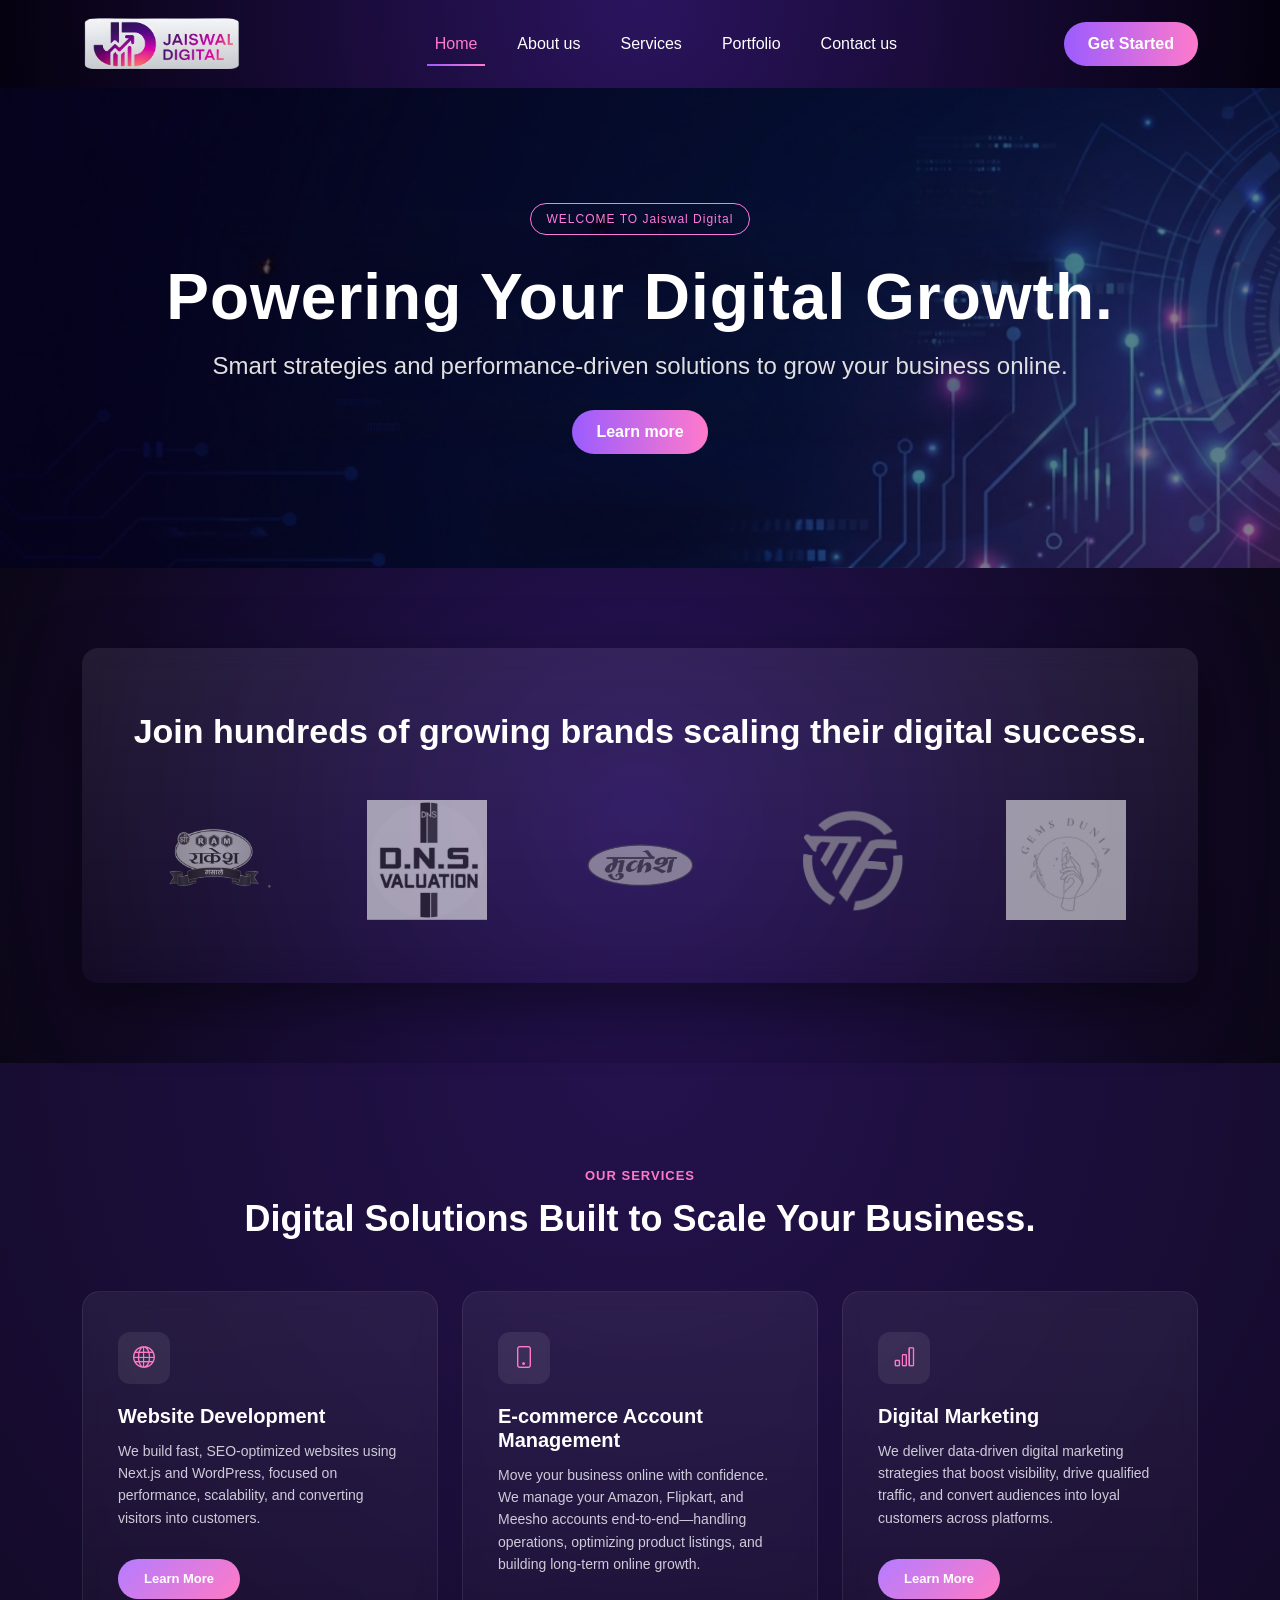
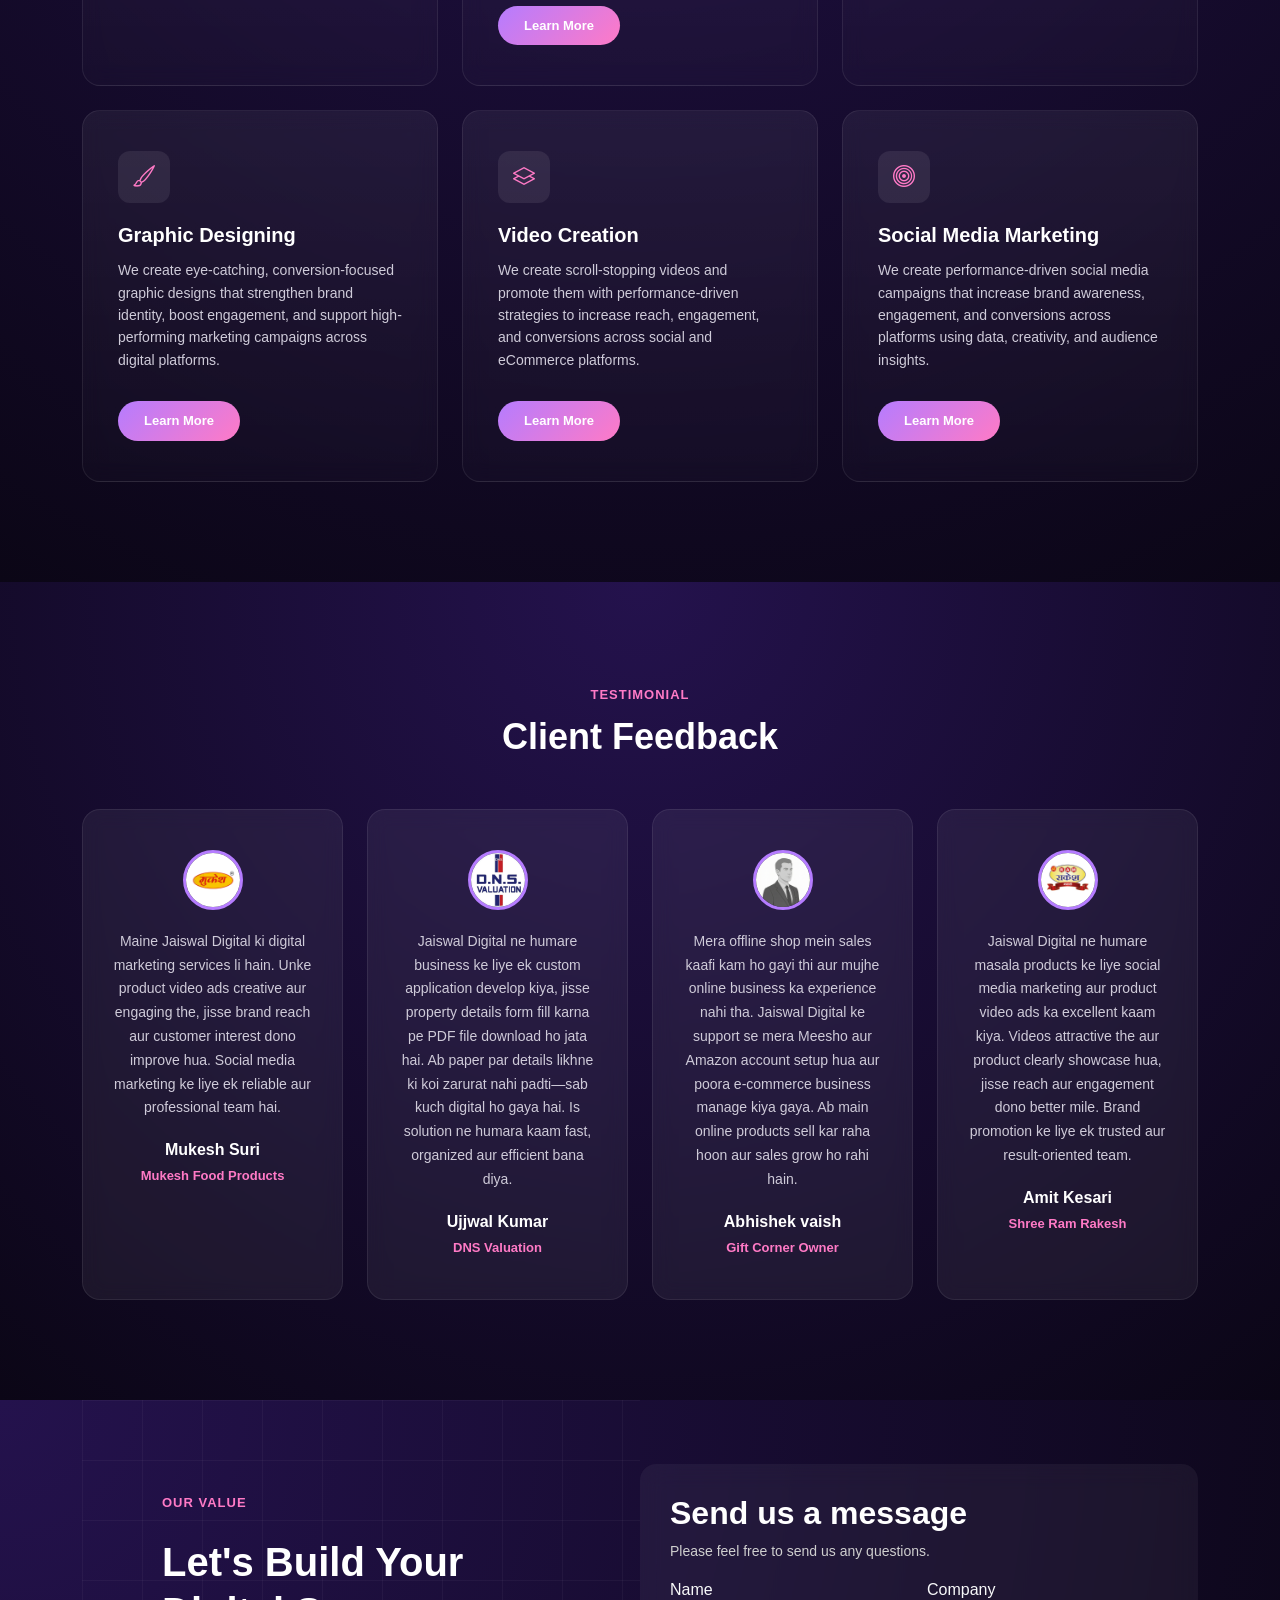
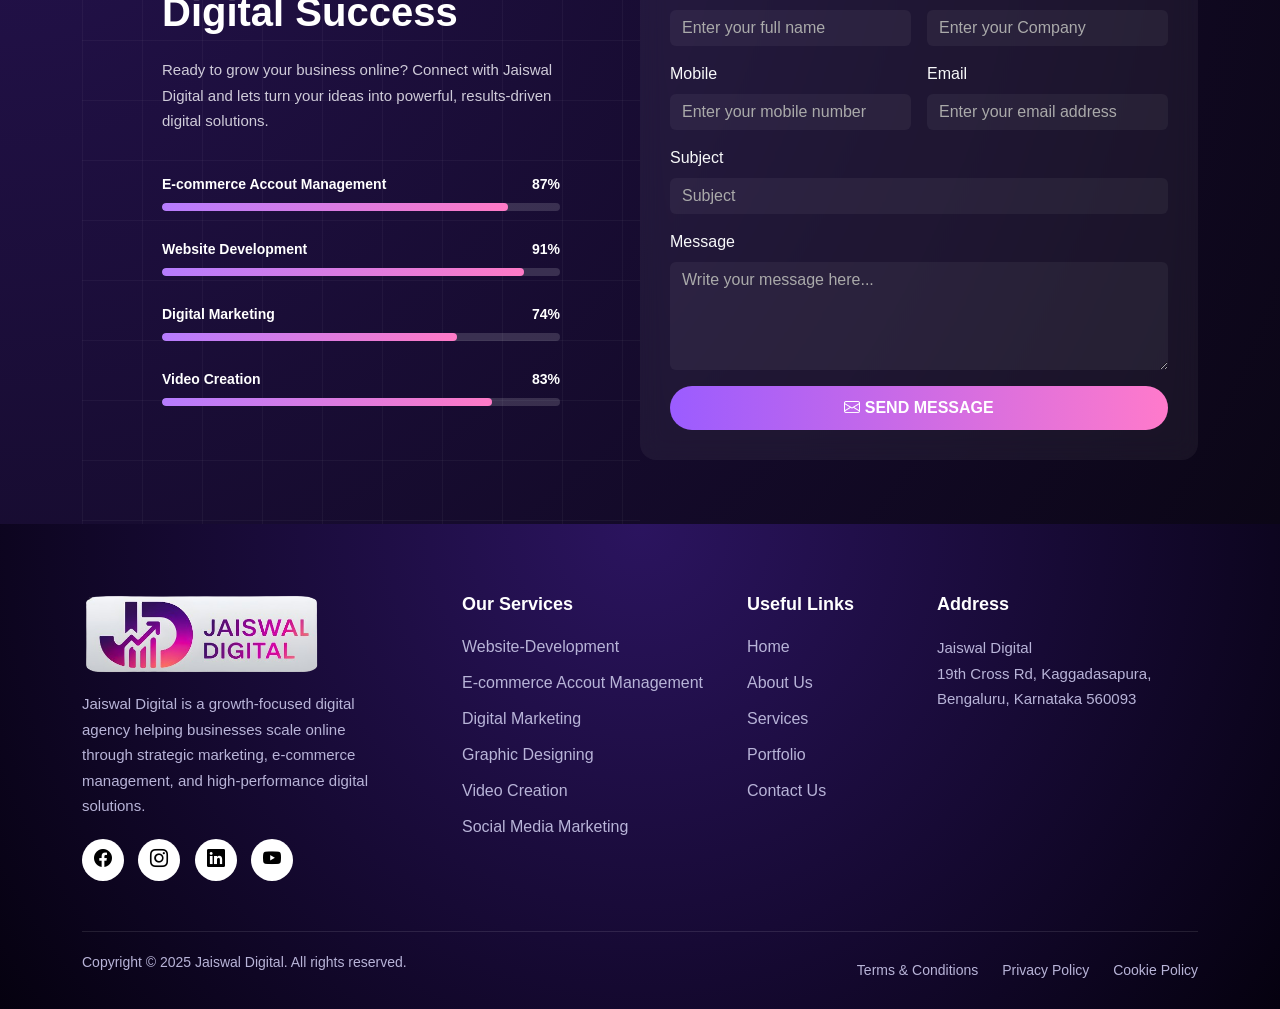
==== commit be980870: "cookie, social medi" ====
--- a/index.html
+++ b/index.html
@@ -21,7 +21,7 @@
     <nav class="navbar navbar-expand-lg py-0">
       <div class="container">
         <!-- Logo -->
-        <a class="navbar-brand d-flex align-items-center" href="index.html">
+        <a class="navbar-brand d-flex align-items-center" href="/">
           <img src="assets/images/jaiswal-digital-logo.png" alt="Logo" class="logo" />
         </a>
 
@@ -34,7 +34,7 @@
         <div class="collapse navbar-collapse justify-content-center" id="mainNavbar">
           <ul class="navbar-nav gap-lg-4">
             <li class="nav-item">
-              <a class="nav-link active" href="index.html">Home</a>
+              <a class="nav-link active" href="/">Home</a>
             </li>
 
             <li class="nav-item">
@@ -90,7 +90,7 @@
 
         <!-- Button -->
         <div class="d-none d-lg-block">
-          <a href="#" class="btn gradient-btn">Get Started</a>
+          <a href="#contact-form" class="btn gradient-btn">Get Started</a>
         </div>
       </div>
     </nav>
@@ -384,7 +384,7 @@
         </div>
 
         <!-- RIGHT IMAGE -->
-        <div class="col-lg-6 d-flex align-items-center">
+        <div class="col-lg-6 d-flex align-items-center" id="contact-form">
           <div class="contact-form">
             <h2>Send us a message</h3>
               <p>Please feel free to send us any questions.</p>
@@ -456,10 +456,10 @@
             </p>
 
             <div class="footer-social">
-              <a href="#"><i class="bi bi-facebook"></i></a>
-              <a href="#"><i class="bi bi-instagram"></i></a>
-              <a href="#"><i class="bi bi-linkedin"></i></a>
-              <a href="#"><i class="bi bi-whatsapp"></i></a>
+              <a href="https://www.facebook.com/profile.php?id=61586092373448" target="_blank"><i class="bi bi-facebook"></i></a>
+              <a href="https://www.instagram.com/jaiswaldigital15/" target="_blank"><i class="bi bi-instagram"></i></a>
+              <a href="https://www.linkedin.com/in/jaiswal-digital/" target="_blank"><i class="bi bi-linkedin"></i></a>
+              <a href="https://www.youtube.com/@JaiswalDigital15" target="_blank"><i class="bi bi-youtube"></i></a>
             </div>
           </div>
         </div>
@@ -481,7 +481,7 @@
         <div class="col-lg-2 col-md-6">
           <h5 class="footer-title">Useful Links</h5>
           <ul class="footer-links">
-            <li><a href="index.html">Home</a></li>
+            <li><a href="/">Home</a></li>
             <li><a href="about.html">About Us</a></li>
             <li><a href="services.html">Services</a></li>
             <li><a href="portfolio.html">Portfolio</a></li>
@@ -503,7 +503,7 @@
       <div class="footer-bottom">
         <p>Copyright © 2025 Jaiswal Digital. All rights reserved.</p>
         <div class="footer-policy">
-          <a href="#">Terms of Use</a>
+          <a href="termsAndConditions.html">Terms &amp; Conditions</a>
           <a href="privacyPolicy.html">Privacy Policy</a>
           <a href="#">Cookie Policy</a>
         </div>
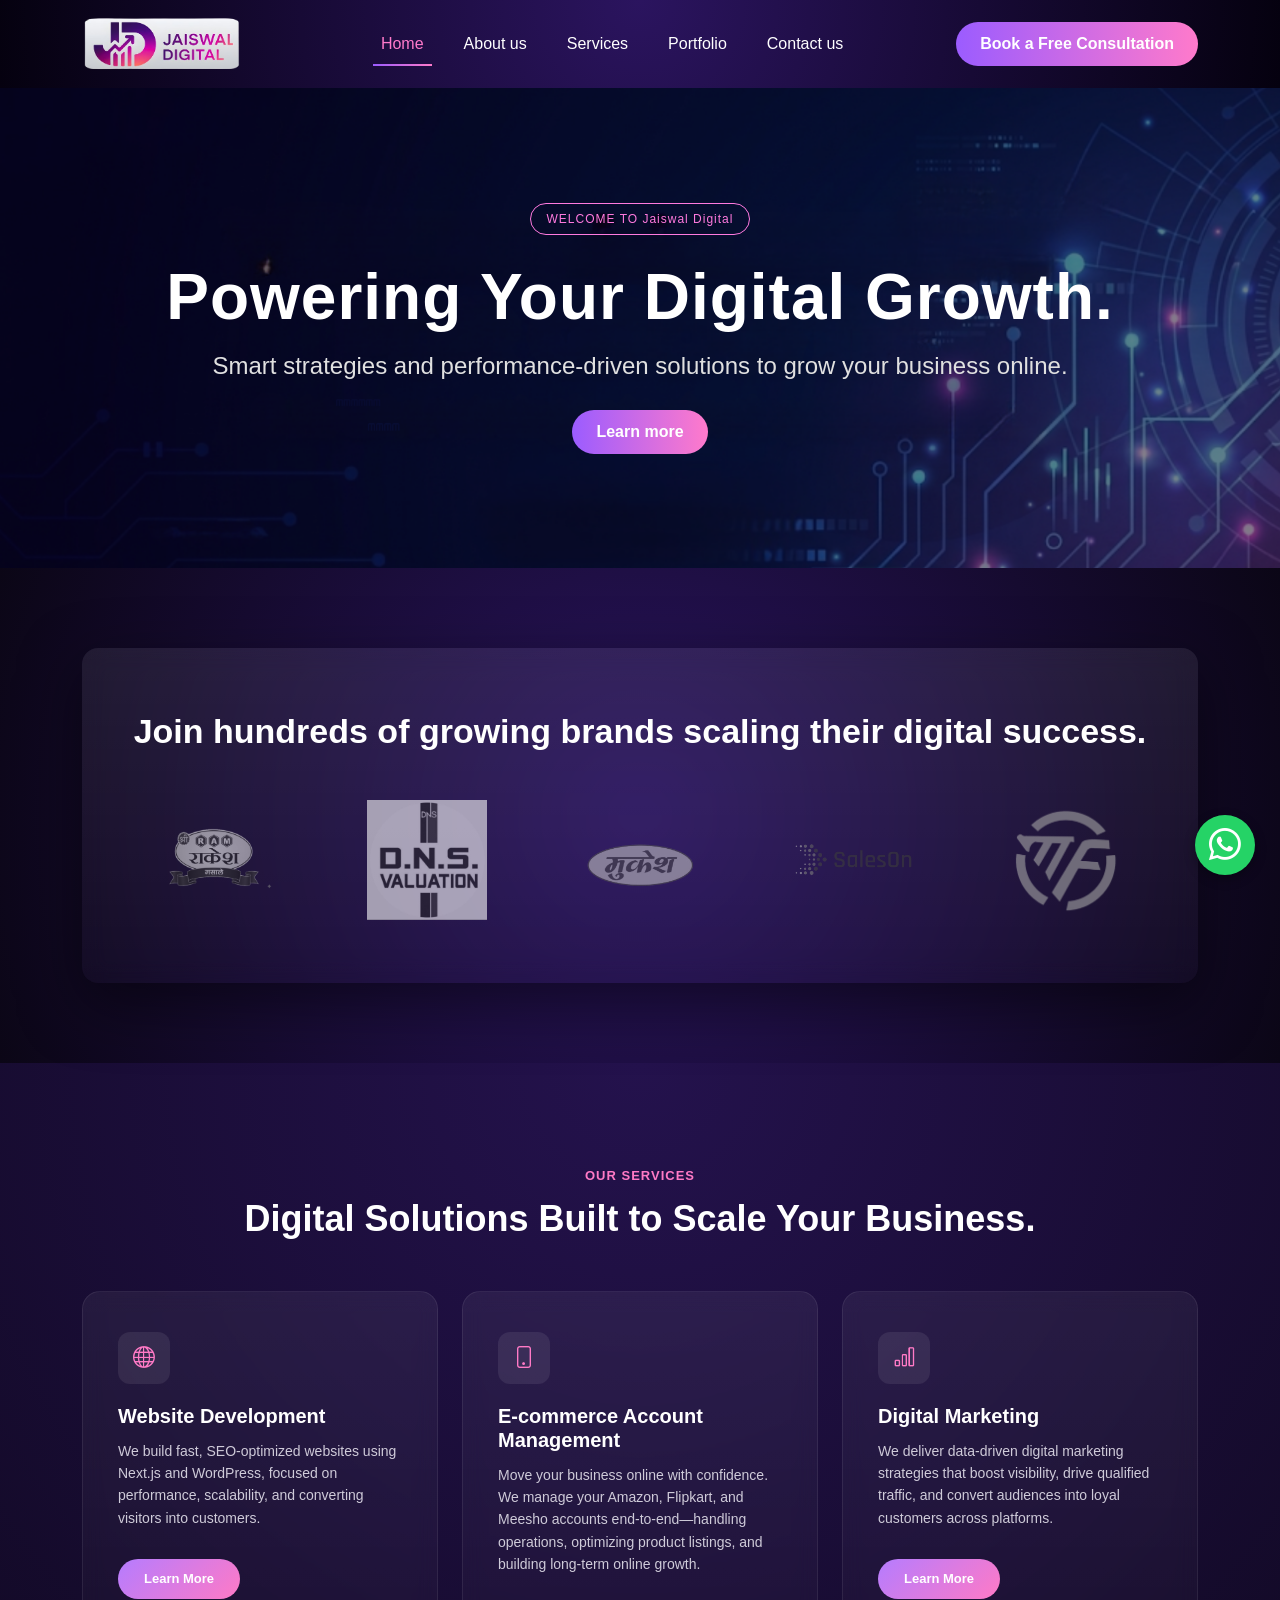
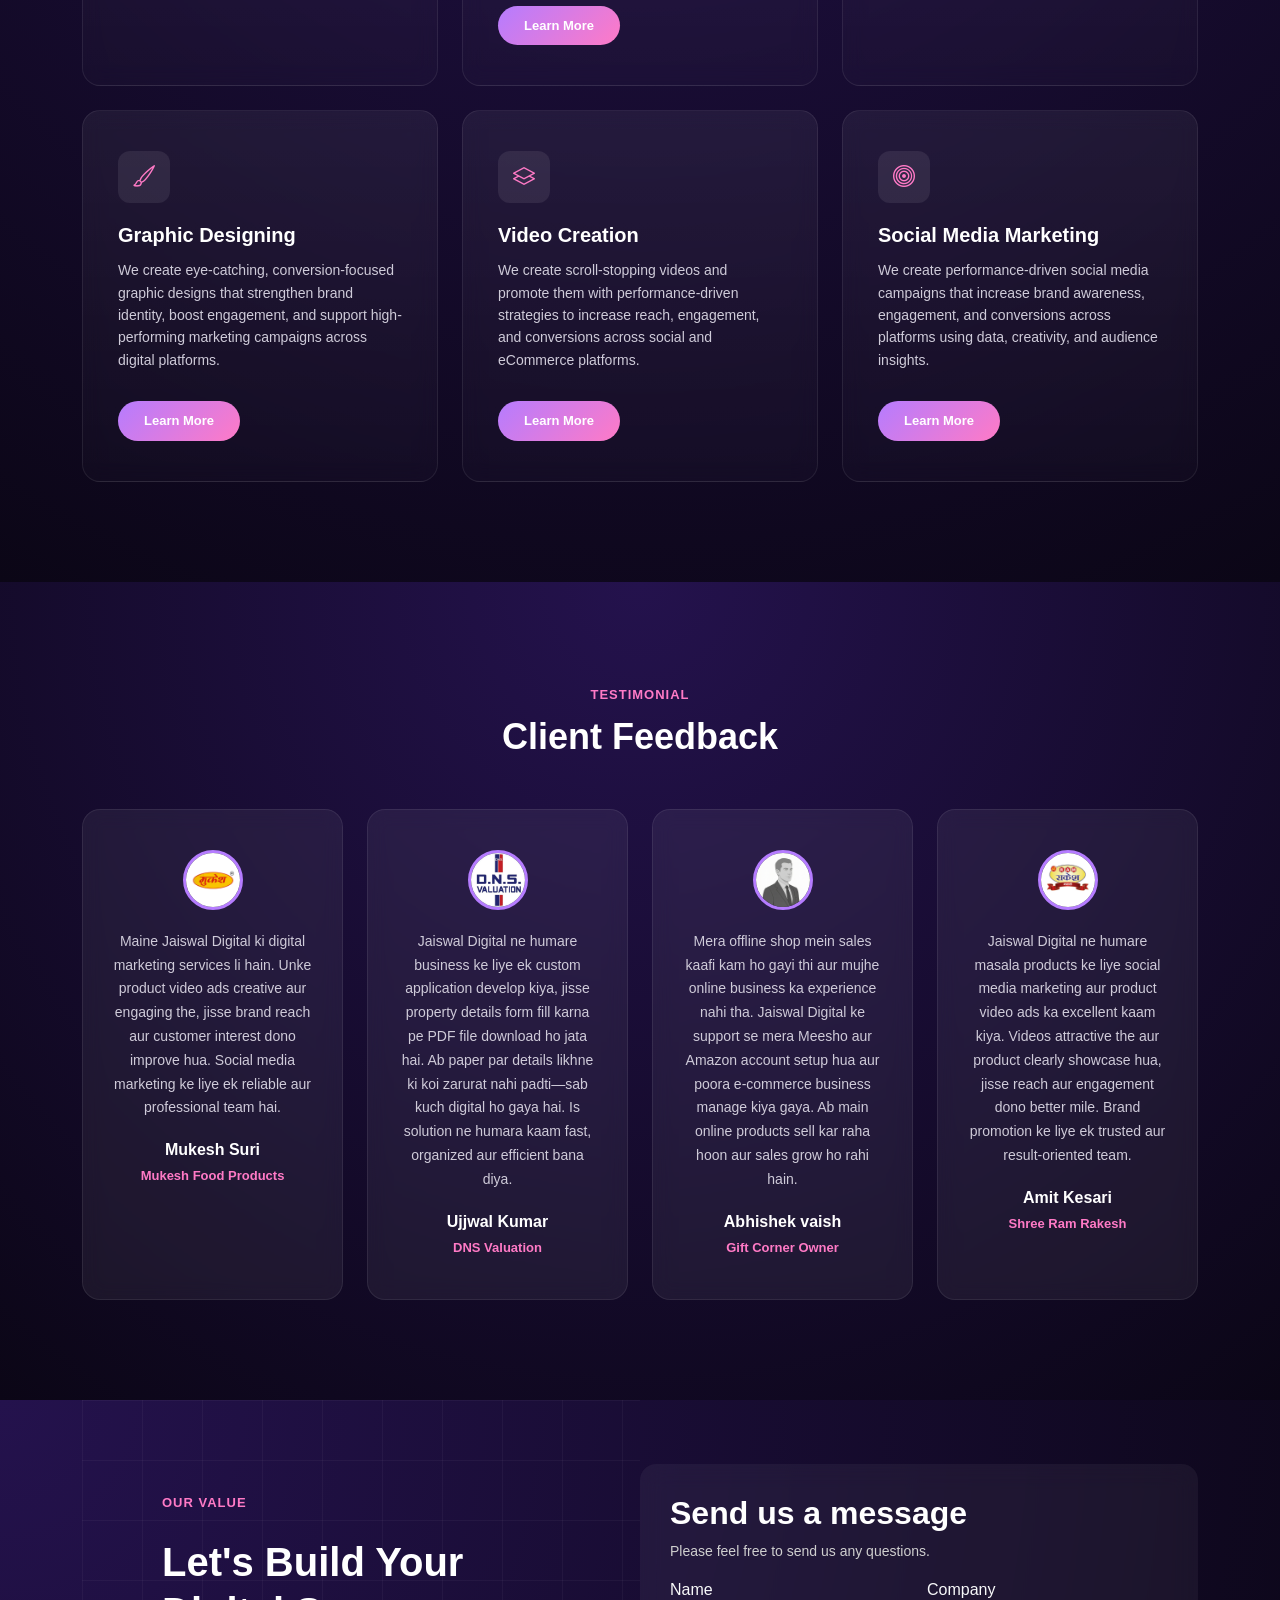
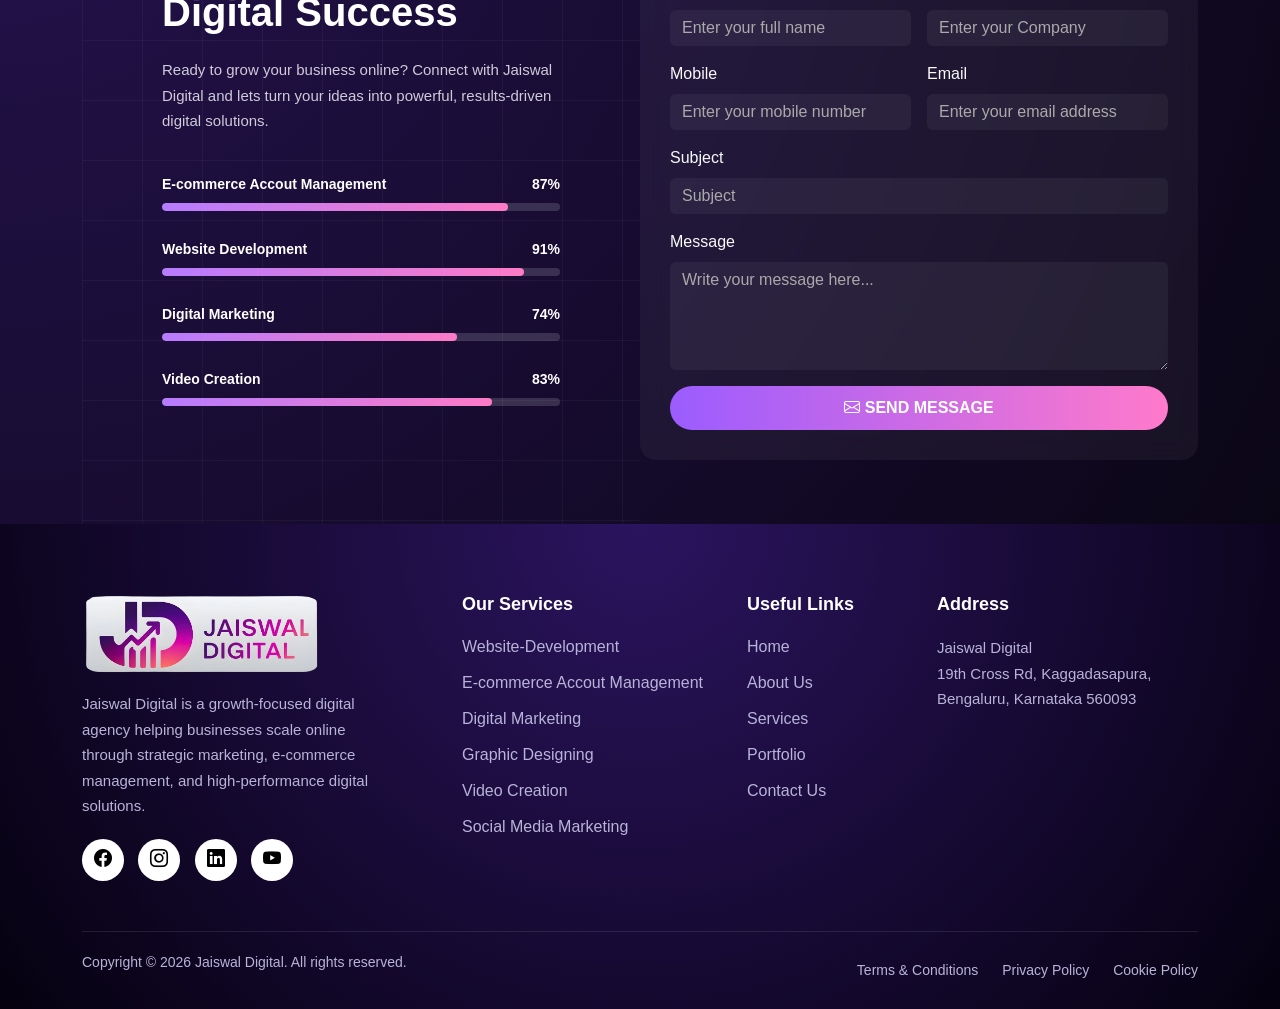
==== commit e5069bac: "whatsapp" ====
--- a/index.html
+++ b/index.html
@@ -90,7 +90,7 @@
 
         <!-- Button -->
         <div class="d-none d-lg-block">
-          <a href="#contact-form" class="btn gradient-btn">Get Started</a>
+          <a href="https://calendly.com/jaiswaldigital15/15min" target="_blank" class="btn gradient-btn">Book a Free Consultation</a>
         </div>
       </div>
     </nav>
@@ -124,11 +124,11 @@
         </h2>
 
         <div class="trusted-logos">
-          <img src="assets/images/rakesh-masala-logo.png" alt="Brand Logo">
-          <img src="assets/images/dns-valuation.jpeg" alt="Brand Logo">
-          <img src="assets/images/mukesh-logo.png" alt="Brand Logo">
-          <img src="assets/images/mobile-factory.png" alt="Brand Logo">
-          <img src="assets/images/gems-dunia-logo.avif" alt="Brand Logo">
+          <img src="assets/images/rakesh-masala-logo.png" alt="ram-rakesh">
+          <img src="assets/images/dns-valuation.jpeg" alt="dns">
+          <img src="assets/images/mukesh-logo.png" alt="mukesh">
+          <img src="assets/images/salesOn-logo.webp" alt="saleson">
+          <img src="assets/images/mobile-factory.png" alt="mobile factory">
         </div>
 
       </div>
@@ -456,7 +456,8 @@
             </p>
 
             <div class="footer-social">
-              <a href="https://www.facebook.com/profile.php?id=61586092373448" target="_blank"><i class="bi bi-facebook"></i></a>
+              <a href="https://www.facebook.com/profile.php?id=61586092373448" target="_blank"><i
+                  class="bi bi-facebook"></i></a>
               <a href="https://www.instagram.com/jaiswaldigital15/" target="_blank"><i class="bi bi-instagram"></i></a>
               <a href="https://www.linkedin.com/in/jaiswal-digital/" target="_blank"><i class="bi bi-linkedin"></i></a>
               <a href="https://www.youtube.com/@JaiswalDigital15" target="_blank"><i class="bi bi-youtube"></i></a>
@@ -501,15 +502,20 @@
 
       <!-- Bottom Bar -->
       <div class="footer-bottom">
-        <p>Copyright © 2025 Jaiswal Digital. All rights reserved.</p>
+        <p>Copyright © 2026 Jaiswal Digital. All rights reserved.</p>
         <div class="footer-policy">
           <a href="termsAndConditions.html">Terms &amp; Conditions</a>
           <a href="privacyPolicy.html">Privacy Policy</a>
-          <a href="#">Cookie Policy</a>
+          <a href="cookiePolicy.html">Cookie Policy</a>
         </div>
       </div>
     </div>
   </footer>
+  <section>
+    <a href="https://wa.me/917643043245" target="_blank" class="whatsapp-float">
+      <i class="bi bi-whatsapp"></i>
+    </a>
+  </section>
 
   <script src="assets/js/bootstrap.bundle.min.js"></script>
   <script src="assets/js/main.js"></script>
--- a/assets/css/style.css
+++ b/assets/css/style.css
@@ -130,6 +130,31 @@
 /* MOBILE FIX */
 .navbar-toggler {
     border-color: rgba(255, 255, 255, 0.2);
+}
+
+.whatsapp-float {
+    position: fixed;
+    width: 60px;
+    height: 60px;
+    bottom: 25px;
+    right: 25px;
+    background-color: #25d366;
+    color: #fff;
+    border-radius: 50%;
+    text-align: center;
+    font-size: 32px;
+    box-shadow: 0 4px 12px rgba(0,0,0,0.3);
+    z-index: 9999;
+    display: flex;
+    align-items: center;
+    justify-content: center;
+    transition: 0.3s;
+}
+
+.whatsapp-float:hover {
+    transform: scale(1.1);
+    color: #fff;
+    background-color: #20b955;
 }
 
 .hero-section {
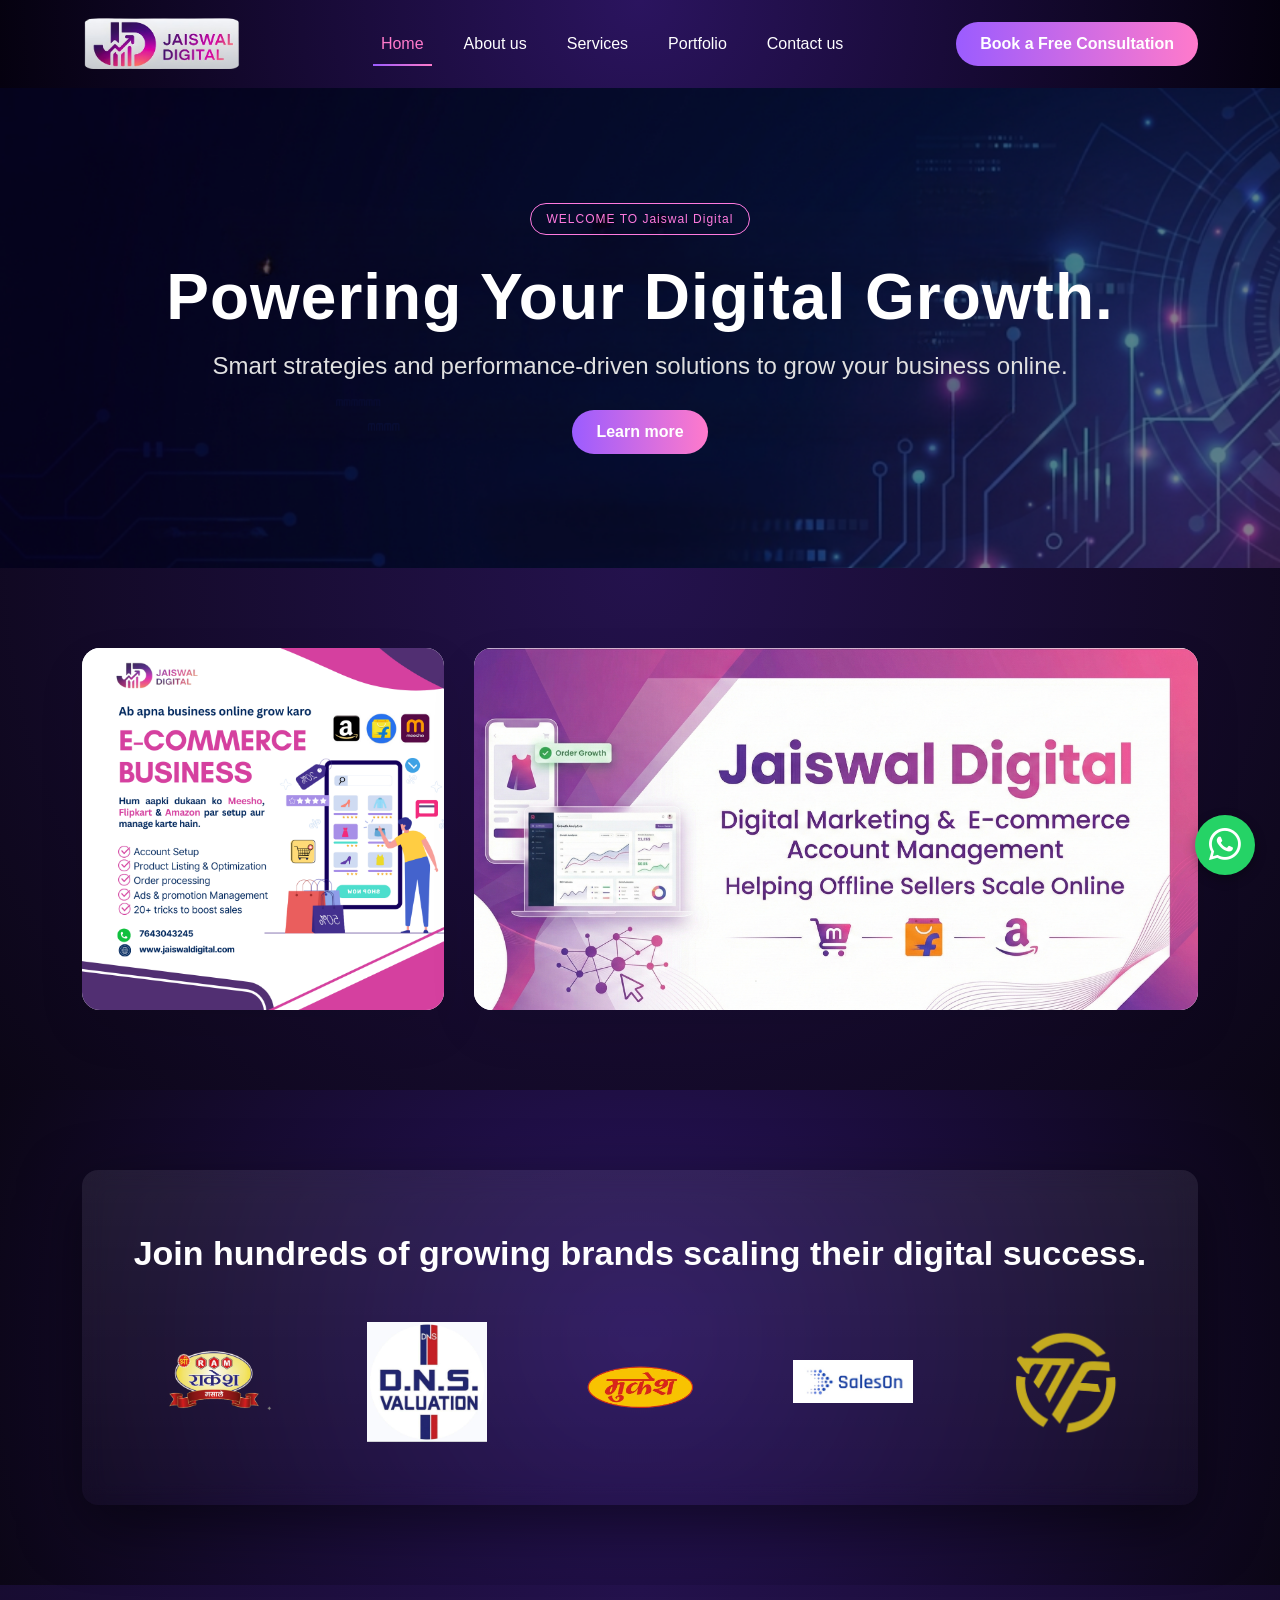
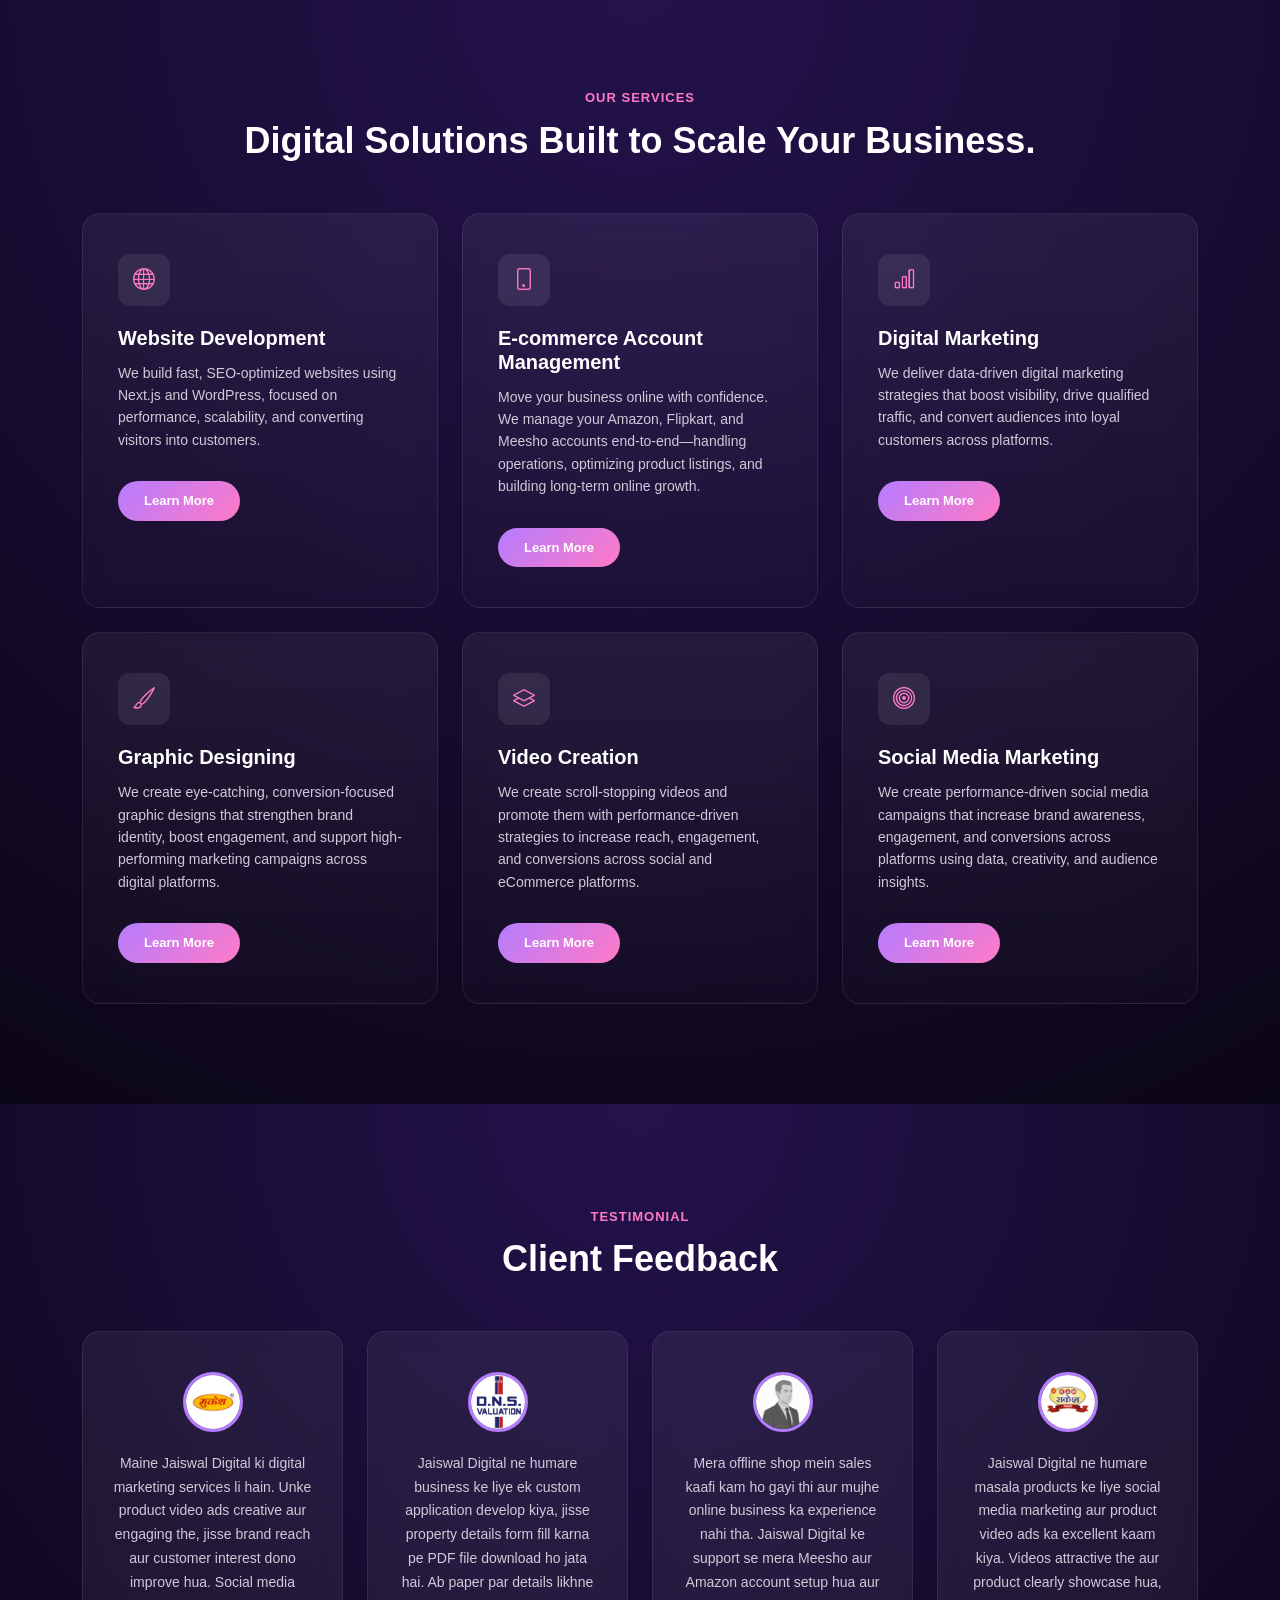
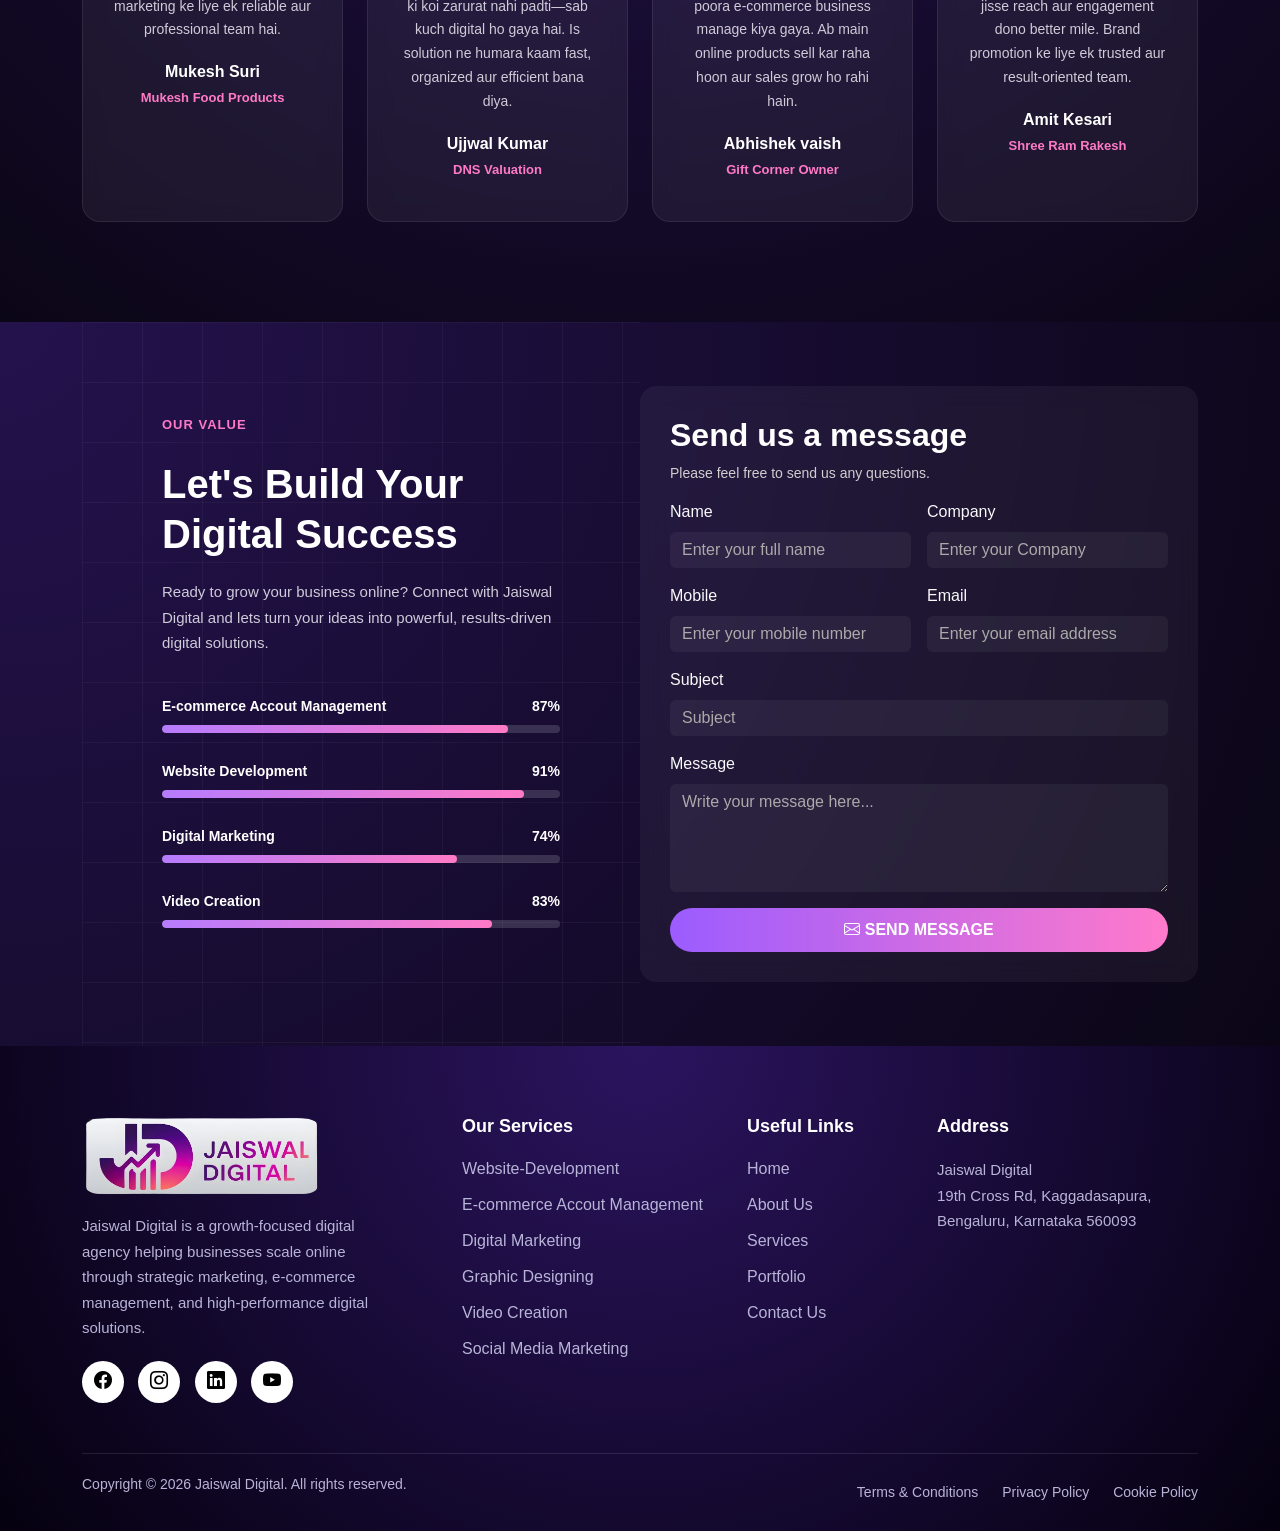
==== commit 4a65868a: "poster add" ====
--- a/index.html
+++ b/index.html
@@ -45,39 +45,6 @@
               <a class="nav-link" href="services.html">Services</a>
             </li>
 
-            <!-- <li class="nav-item dropdown">
-                <a
-                  class="nav-link dropdown-toggle"
-                  href="#"
-                  role="button"
-                  data-bs-toggle="dropdown"
-                >
-                  Services
-                </a>
-                <ul class="dropdown-menu custom-dropdown">
-                  <li>
-                    <a class="dropdown-item" href="#">Website-Development</a>
-                  </li>
-                  <li>
-                    <a class="dropdown-item" href="#"
-                      >E-commerce Accout Management</a
-                    >
-                  </li>
-                  <li>
-                    <a class="dropdown-item" href="#">Graphic Designing</a>
-                  </li>
-                  <li>
-                    <a class="dropdown-item" href="#"
-                      >Search Engine Optimization</a
-                    >
-                  </li>
-                  <li>
-                    <a class="dropdown-item" href="#">Social Media Marketing</a>
-                  </li>
-                  <li><a class="dropdown-item" href="#">Paid Marketing</a></li>
-                </ul>
-              </li> -->
-
             <li class="nav-item">
               <a class="nav-link" href="portfolio.html">Portfolio</a>
             </li>
@@ -86,11 +53,16 @@
               <a class="nav-link" href="contact.html">Contact us</a>
             </li>
           </ul>
+          <div class="d-block d-lg-none text-center">
+            <a href="https://calendly.com/jaiswaldigital15/15min" target="_blank" class="btn gradient-btn">Book a Free
+              Consultation</a>
+          </div>
         </div>
 
         <!-- Button -->
         <div class="d-none d-lg-block">
-          <a href="https://calendly.com/jaiswaldigital15/15min" target="_blank" class="btn gradient-btn">Book a Free Consultation</a>
+          <a href="https://calendly.com/jaiswaldigital15/15min" target="_blank" class="btn gradient-btn">Book a Free
+            Consultation</a>
         </div>
       </div>
     </nav>
@@ -115,6 +87,26 @@
     </div>
   </section>
 
+  <section class="poster-section">
+    <div class="container">
+      <!-- Content Row -->
+      <div class="poster-row">
+
+        <!-- Left Image -->
+        <div class="poster-box left">
+          <img src="./assets/images/e-com-ads.png" alt="Ecommerce Ads">
+        </div>
+
+        <!-- Right Image -->
+        <div class="poster-box right">
+          <img src="./assets/images/linkedin-banner.png" alt="LinkedIn Marketing">
+        </div>
+
+      </div>
+
+    </div>
+  </section>
+
   <section class="trusted-section">
     <div class="container">
       <div class="trusted-box">
@@ -127,7 +119,7 @@
           <img src="assets/images/rakesh-masala-logo.png" alt="ram-rakesh">
           <img src="assets/images/dns-valuation.jpeg" alt="dns">
           <img src="assets/images/mukesh-logo.png" alt="mukesh">
-          <img src="assets/images/salesOn-logo.webp" alt="saleson">
+          <img src="assets/images/salesOn-logo.jpg" alt="saleson">
           <img src="assets/images/mobile-factory.png" alt="mobile factory">
         </div>
 
@@ -151,26 +143,17 @@
 
         <!-- Card 1 -->
         <div class="col-lg-4 col-md-6">
-
-
           <div class="service-card">
-
             <div class="service-icon">
               <i class="bi bi-globe"></i>
             </div>
-
             <h4>Website Development</h4>
-
             <p>
               We build fast, SEO-optimized websites using Next.js and WordPress, focused on performance, scalability,
               and converting visitors into customers.
             </p>
-
             <a href="#" class="btn-service">Learn More</a>
-
-          </div>
-
-
+          </div>
         </div>
 
         <!-- Card 2 -->
--- a/assets/css/style.css
+++ b/assets/css/style.css
@@ -143,7 +143,7 @@
     border-radius: 50%;
     text-align: center;
     font-size: 32px;
-    box-shadow: 0 4px 12px rgba(0,0,0,0.3);
+    box-shadow: 0 4px 12px rgba(0, 0, 0, 0.3);
     z-index: 9999;
     display: flex;
     align-items: center;
@@ -164,12 +164,12 @@
 }
 
 .hero-badge {
-  padding: 6px 16px;
-  border-radius: 50px;
-  font-size: 12px;
-  letter-spacing: 1px;
-  border: 1px solid #ff7adf;
-  color: #ff7adf;
+    padding: 6px 16px;
+    border-radius: 50px;
+    font-size: 12px;
+    letter-spacing: 1px;
+    border: 1px solid #ff7adf;
+    color: #ff7adf;
 }
 
 .hero-section::before {
@@ -239,14 +239,10 @@
 .trusted-logos img {
     max-width: 120px;
     margin: auto;
-    opacity: 0.6;
-    filter: grayscale(100%);
     transition: all 0.3s ease;
 }
 
 .trusted-logos img:hover {
-    opacity: 1;
-    filter: grayscale(0%);
     transform: scale(1.05);
 }
 
@@ -354,7 +350,7 @@
     border: 1px solid rgba(255, 255, 255, 0.08);
 }
 
-.testimonial-card:hover{
+.testimonial-card:hover {
     border-color: #b57cff;
 }
 
@@ -387,6 +383,40 @@
     font-weight: 600;
     color: #ff7ac6;
 }
+
+.poster-section {
+    padding: 80px 0;
+    background: radial-gradient(circle at top, #24124d, #0b0616);
+}
+
+/* Layout */
+.poster-row {
+    display: grid;
+    grid-template-columns: 1fr 2fr;
+    gap: 30px;
+}
+
+/* Image Boxes */
+.poster-box {
+    background: white;
+    border-radius: 18px;
+    overflow: hidden;
+    box-shadow: 0 20px 50px rgba(0, 0, 0, 0.08);
+    transition: 0.3s ease;
+}
+
+.poster-box:hover {
+    transform: translateY(-6px);
+}
+
+/* Images */
+.poster-box img {
+    width: 100%;
+    height: 100%;
+    object-fit: cover;
+}
+
+
 
 
 .skills-section {
@@ -586,173 +616,177 @@
 
 /* ---------- Large tablets & small laptops ---------- */
 @media (max-width: 1200px) {
-  .hero-title {
-    font-size: 4.5rem;
-  }
-
-  .trusted-title {
-    font-size: 28px;
-    width: 100% !important;
-  }
+    .hero-title {
+        font-size: 4.5rem;
+    }
+
+    .trusted-title {
+        font-size: 28px;
+        width: 100% !important;
+    }
 }
 
 /* ---------- Tablets ---------- */
 @media (max-width: 992px) {
 
-  /* Header */
-  .logo {
-    width: 8rem;
-  }
-
-  /* Hero */
-  .hero-title {
-    font-size: 3.2rem;
-  }
-
-  .hero-subtitle {
-    font-size: 1.2rem;
-  }
-
-  /* Section titles */
-  .section-title {
-    font-size: 30px;
-  }
-
-  /* Trusted */
-  .trusted-box {
-    padding: 40px 25px;
-  }
-
-  /* Services */
-  .service-card {
-    padding: 30px;
-  }
-
-  /* How it works */
-  .work-card::after {
-    display: none;
-  }
-
-  /* Skills */
-  .skills-content {
-    padding: 60px 40px;
-  }
-
-  .skills-content h2 {
-    font-size: 32px;
-  }
-
-  /* Footer */
-  .footer-logo {
-    width: 12rem;
-  }
+    /* Header */
+    .logo {
+        width: 8rem;
+    }
+
+    /* Hero */
+    .hero-title {
+        font-size: 3.2rem;
+    }
+
+    .hero-subtitle {
+        font-size: 1.2rem;
+    }
+
+    /* Section titles */
+    .section-title {
+        font-size: 30px;
+    }
+
+    /* Trusted */
+    .trusted-box {
+        padding: 40px 25px;
+    }
+
+    /* Services */
+    .service-card {
+        padding: 30px;
+    }
+
+    /* How it works */
+    .work-card::after {
+        display: none;
+    }
+
+    .poster-row {
+        grid-template-columns: 1fr;
+    }
+
+    /* Skills */
+    .skills-content {
+        padding: 60px 40px;
+    }
+
+    .skills-content h2 {
+        font-size: 32px;
+    }
+
+    /* Footer */
+    .footer-logo {
+        width: 12rem;
+    }
 }
 
 /* ---------- Mobile Devices ---------- */
 @media (max-width: 768px) {
 
-  /* Navbar mobile dropdown */
-  .navbar-collapse {
-    background: #0f0520;
-    padding: 20px;
-    border-radius: 12px;
-    margin-top: 10px;
-  }
-
-  .navbar-nav {
-    text-align: center;
-    gap: 12px;
-  }
-
-  /* Hero */
-  .hero-section {
-    min-height: auto;
-    padding: 60px 0;
-  }
-
-  .hero-title {
-    font-size: 2.4rem;
-    line-height: 1.2;
-  }
-
-  .hero-subtitle {
-    font-size: 1rem;
-  }
-
-  /* Trusted logos */
-  .trusted-logos {
-    grid-template-columns: repeat(2, 1fr);
-    gap: 20px;
-  }
-
-  /* Services */
-  .services-cards-section {
-    padding: 70px 0;
-  }
-
-  /* How it works */
-  .icon-circle {
-    width: 65px;
-    height: 65px;
-  }
-
-  .icon-circle i {
-    font-size: 26px;
-  }
-
-  /* Testimonials */
-  .testimonial-card {
-    padding: 30px 20px;
-  }
-
-  /* Skills + form */
-  .skills-content {
-    padding: 50px 25px;
-  }
-
-  .contact-form {
-    margin-top: 30px;
-  }
-
-  /* Footer bottom */
-  .footer-bottom {
-    flex-direction: column;
-    text-align: center;
-    gap: 12px;
-  }
-
-  .footer-policy a {
-    margin: 0 10px;
-  }
+    /* Navbar mobile dropdown */
+    .navbar-collapse {
+        background: #0f0520;
+        padding: 20px;
+        border-radius: 12px;
+        margin-top: 10px;
+    }
+
+    .navbar-nav {
+        text-align: center;
+        gap: 12px;
+    }
+
+    /* Hero */
+    .hero-section {
+        min-height: auto;
+        padding: 60px 0;
+    }
+
+    .hero-title {
+        font-size: 2.4rem;
+        line-height: 1.2;
+    }
+
+    .hero-subtitle {
+        font-size: 1rem;
+    }
+
+    /* Trusted logos */
+    .trusted-logos {
+        grid-template-columns: repeat(2, 1fr);
+        gap: 20px;
+    }
+
+    /* Services */
+    .services-cards-section {
+        padding: 70px 0;
+    }
+
+    /* How it works */
+    .icon-circle {
+        width: 65px;
+        height: 65px;
+    }
+
+    .icon-circle i {
+        font-size: 26px;
+    }
+
+    /* Testimonials */
+    .testimonial-card {
+        padding: 30px 20px;
+    }
+
+    /* Skills + form */
+    .skills-content {
+        padding: 50px 25px;
+    }
+
+    .contact-form {
+        margin-top: 30px;
+    }
+
+    /* Footer bottom */
+    .footer-bottom {
+        flex-direction: column;
+        text-align: center;
+        gap: 12px;
+    }
+
+    .footer-policy a {
+        margin: 0 10px;
+    }
 }
 
 /* ---------- Small Phones ---------- */
 @media (max-width: 480px) {
 
-  /* Hero */
-  .hero-title {
-    font-size: 2rem;
-  }
-
-  /* Section titles */
-  .section-title {
-    font-size: 24px;
-  }
-
-  /* Buttons */
-  .gradient-btn,
-  .btn-service,
-  .btn-gradient {
-    padding: 8px 20px;
-    font-size: 13px;
-  }
-
-  /* Footer */
-  .footer-logo {
-    width: 10rem;
-  }
-
-  .footer-text {
-    font-size: 14px;
-  }
-}
+    /* Hero */
+    .hero-title {
+        font-size: 2rem;
+    }
+
+    /* Section titles */
+    .section-title {
+        font-size: 24px;
+    }
+
+    /* Buttons */
+    .gradient-btn,
+    .btn-service,
+    .btn-gradient {
+        padding: 8px 20px;
+        font-size: 13px;
+    }
+
+    /* Footer */
+    .footer-logo {
+        width: 10rem;
+    }
+
+    .footer-text {
+        font-size: 14px;
+    }
+}
